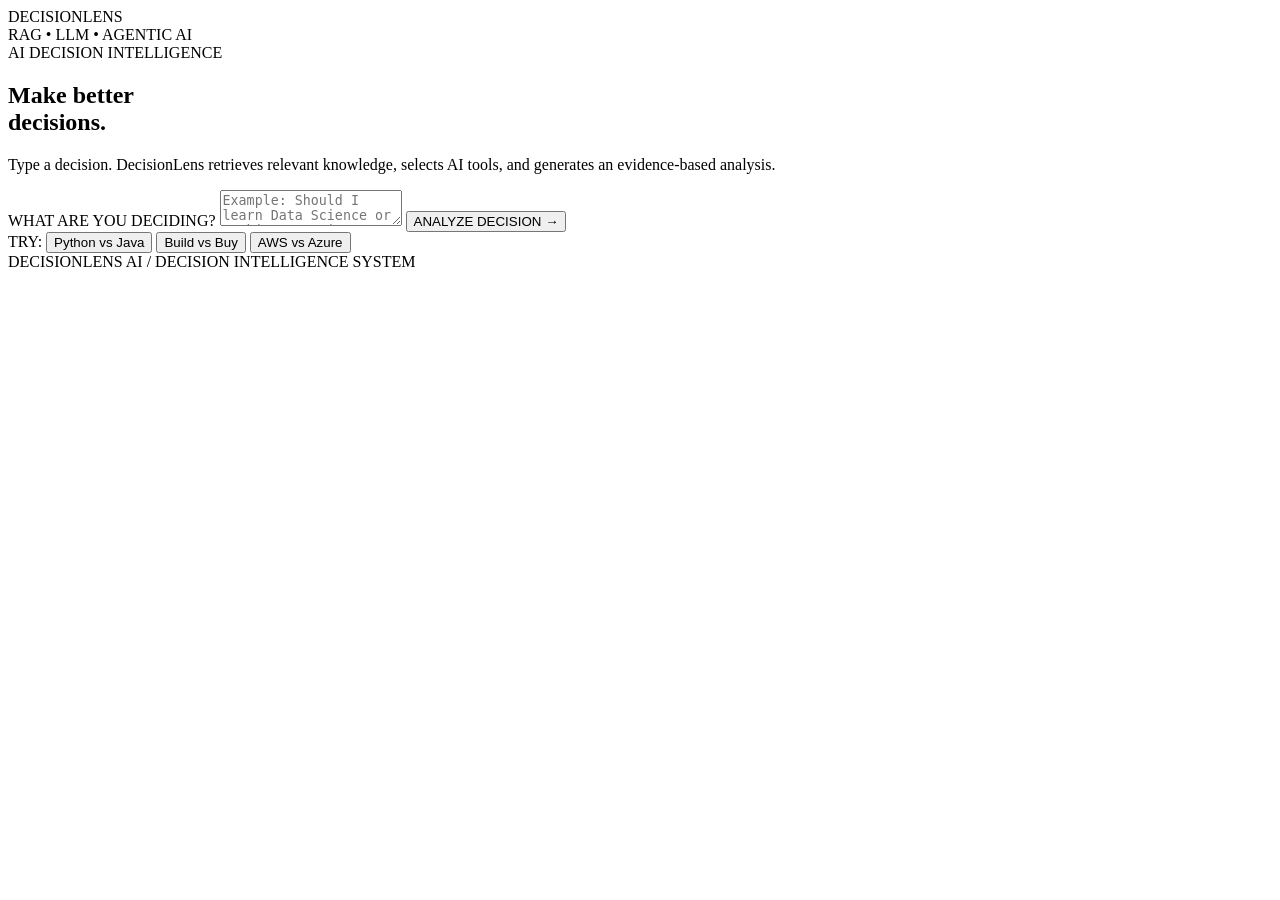
==== frontend/index.html @ b6a7a343 "Rename index.html to frontend/index.html" ====
<!DOCTYPE html>
<html lang="en">

<head>

<meta charset="UTF-8">
<meta name="viewport"
content="width=device-width, initial-scale=1.0">

<title>DecisionLens AI</title>

<link rel="stylesheet"
href="style.css">

</head>

<body>

<nav>

<div class="logo">
DECISION<span>LENS</span>
</div>

<div class="nav-label">
RAG • LLM • AGENTIC AI
</div>

</nav>


<main class="hero">

<section class="hero-content">

<div class="eyebrow">
AI DECISION INTELLIGENCE
</div>

<h1>
Make better<br>
<span>decisions.</span>
</h1>

<p class="subtitle">

Type a decision. DecisionLens retrieves
relevant knowledge, selects AI tools,
and generates an evidence-based analysis.

</p>


<div class="input-card">

<label>
WHAT ARE YOU DECIDING?
</label>

<textarea
id="decisionInput"
placeholder="Example: Should I learn Data Science or Machine Learning?"
></textarea>


<button onclick="analyzeDecision()">

ANALYZE DECISION

<span>→</span>

</button>

</div>


<div class="examples">

<span>TRY:</span>

<button onclick="setExample('Should I learn Python or Java?')">
Python vs Java
</button>

<button onclick="setExample('Should a startup build or buy its software?')">
Build vs Buy
</button>

<button onclick="setExample('Should I choose AWS or Azure for my startup?')">
AWS vs Azure
</button>

</div>

</section>

</main>


<footer>
DECISIONLENS AI / DECISION INTELLIGENCE SYSTEM
</footer>


<script src="script.js"></script>

</body>

</html>
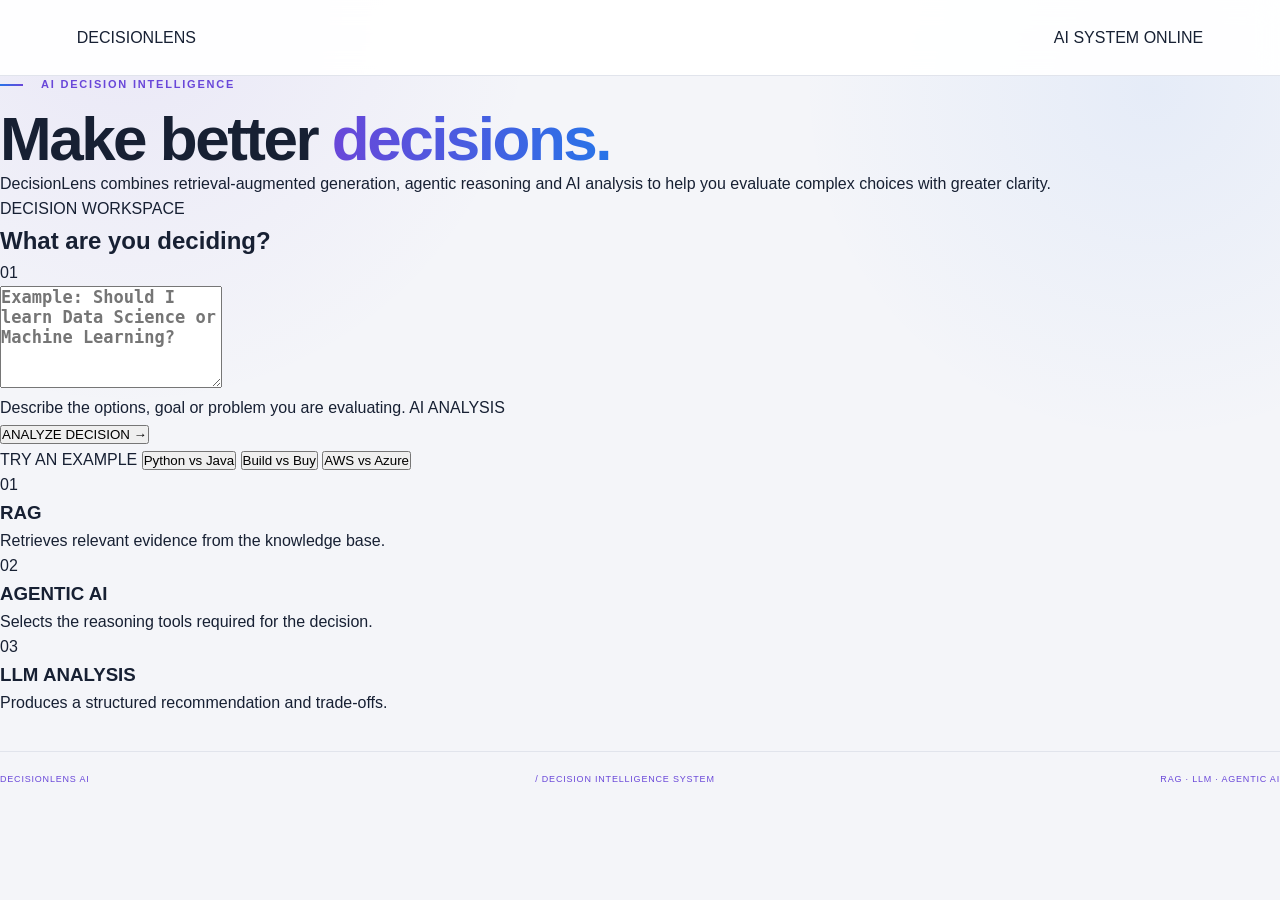
==== commit 33fe711e: "Update index.html" ====
--- a/frontend/index.html
+++ b/frontend/index.html
@@ -2,108 +2,276 @@
 <html lang="en">
 
 <head>
-
-<meta charset="UTF-8">
-<meta name="viewport"
-content="width=device-width, initial-scale=1.0">
-
-<title>DecisionLens AI</title>
-
-<link rel="stylesheet"
-href="style.css">
-
+    <meta charset="UTF-8">
+    <meta name="viewport" content="width=device-width, initial-scale=1.0">
+
+    <title>DecisionLens AI | Decision Intelligence</title>
+
+    <link rel="stylesheet" href="style.css">
 </head>
 
 <body>
 
-<nav>
-
-<div class="logo">
-DECISION<span>LENS</span>
-</div>
-
-<div class="nav-label">
-RAG • LLM • AGENTIC AI
-</div>
+<!-- =========================================================
+     NAVBAR
+========================================================= -->
+
+<nav class="navbar">
+
+    <div class="brand">
+        <span class="brand-dark">DECISION</span><span class="brand-purple">LENS</span>
+    </div>
+
+    <div class="nav-status">
+        <span class="status-dot"></span>
+        AI SYSTEM ONLINE
+    </div>
 
 </nav>
 
 
+<!-- =========================================================
+     HERO
+========================================================= -->
+
 <main class="hero">
 
-<section class="hero-content">
-
-<div class="eyebrow">
-AI DECISION INTELLIGENCE
-</div>
-
-<h1>
-Make better<br>
-<span>decisions.</span>
-</h1>
-
-<p class="subtitle">
-
-Type a decision. DecisionLens retrieves
-relevant knowledge, selects AI tools,
-and generates an evidence-based analysis.
-
-</p>
-
-
-<div class="input-card">
-
-<label>
-WHAT ARE YOU DECIDING?
-</label>
-
-<textarea
-id="decisionInput"
-placeholder="Example: Should I learn Data Science or Machine Learning?"
-></textarea>
-
-
-<button onclick="analyzeDecision()">
-
-ANALYZE DECISION
-
-<span>→</span>
-
-</button>
-
-</div>
-
-
-<div class="examples">
-
-<span>TRY:</span>
-
-<button onclick="setExample('Should I learn Python or Java?')">
-Python vs Java
-</button>
-
-<button onclick="setExample('Should a startup build or buy its software?')">
-Build vs Buy
-</button>
-
-<button onclick="setExample('Should I choose AWS or Azure for my startup?')">
-AWS vs Azure
-</button>
-
-</div>
-
-</section>
+    <div class="hero-content">
+
+        <div class="eyebrow">
+            <span class="eyebrow-line"></span>
+            AI DECISION INTELLIGENCE
+        </div>
+
+        <h1>
+            Make better
+            <span>decisions.</span>
+        </h1>
+
+        <p class="hero-description">
+            DecisionLens combines retrieval-augmented generation,
+            agentic reasoning and AI analysis to help you evaluate
+            complex choices with greater clarity.
+        </p>
+
+
+        <!-- =====================================================
+             DECISION CARD
+        ====================================================== -->
+
+        <section class="decision-card">
+
+            <div class="card-top">
+
+                <div>
+                    <div class="card-label">
+                        DECISION WORKSPACE
+                    </div>
+
+                    <h2>
+                        What are you deciding?
+                    </h2>
+                </div>
+
+                <div class="card-index">
+                    01
+                </div>
+
+            </div>
+
+
+            <div class="input-wrapper">
+
+                <textarea
+                    id="query"
+                    placeholder="Example: Should I learn Data Science or Machine Learning?"
+                    rows="5"></textarea>
+
+                <div class="input-footer">
+
+                    <span>
+                        Describe the options, goal or problem you are evaluating.
+                    </span>
+
+                    <span class="char-count">
+                        AI ANALYSIS
+                    </span>
+
+                </div>
+
+            </div>
+
+
+            <button
+                id="analyzeBtn"
+                class="analyze-btn"
+                onclick="analyzeDecision()">
+
+                <span>ANALYZE DECISION</span>
+
+                <span class="arrow">→</span>
+
+            </button>
+
+
+            <!-- QUICK EXAMPLES -->
+
+            <div class="examples">
+
+                <span class="examples-label">
+                    TRY AN EXAMPLE
+                </span>
+
+                <button onclick="setQuery('Python vs Java')">
+                    Python vs Java
+                </button>
+
+                <button onclick="setQuery('Build vs Buy')">
+                    Build vs Buy
+                </button>
+
+                <button onclick="setQuery('AWS vs Azure')">
+                    AWS vs Azure
+                </button>
+
+            </div>
+
+        </section>
+
+
+        <!-- =====================================================
+             SYSTEM CAPABILITIES
+        ====================================================== -->
+
+        <section class="capabilities">
+
+            <div class="capability">
+
+                <div class="cap-number">
+                    01
+                </div>
+
+                <div>
+                    <h3>RAG</h3>
+                    <p>
+                        Retrieves relevant evidence from the knowledge base.
+                    </p>
+                </div>
+
+            </div>
+
+
+            <div class="capability">
+
+                <div class="cap-number purple">
+                    02
+                </div>
+
+                <div>
+                    <h3>AGENTIC AI</h3>
+                    <p>
+                        Selects the reasoning tools required for the decision.
+                    </p>
+                </div>
+
+            </div>
+
+
+            <div class="capability">
+
+                <div class="cap-number blue">
+                    03
+                </div>
+
+                <div>
+                    <h3>LLM ANALYSIS</h3>
+                    <p>
+                        Produces a structured recommendation and trade-offs.
+                    </p>
+                </div>
+
+            </div>
+
+        </section>
+
+    </div>
 
 </main>
 
 
+<!-- =========================================================
+     FOOTER
+========================================================= -->
+
 <footer>
-DECISIONLENS AI / DECISION INTELLIGENCE SYSTEM
+
+    <span>
+        DECISIONLENS AI
+    </span>
+
+    <span>
+        / DECISION INTELLIGENCE SYSTEM
+    </span>
+
+    <span class="footer-right">
+        RAG · LLM · AGENTIC AI
+    </span>
+
 </footer>
 
 
 <script src="script.js"></script>
 
+<script>
+
+/* =========================================================
+   QUICK EXAMPLES
+========================================================= */
+
+function setQuery(text) {
+
+    const input = document.getElementById("query");
+
+    if (input) {
+
+        input.value = text;
+        input.focus();
+
+    }
+
+}
+
+
+/* =========================================================
+   ANALYZE
+========================================================= */
+
+function analyzeDecision() {
+
+    const input = document.getElementById("query");
+    const button = document.getElementById("analyzeBtn");
+
+    if (!input || !input.value.trim()) {
+
+        input.focus();
+
+        return;
+
+    }
+
+    button.classList.add("loading");
+
+    button.querySelector("span:first-child").textContent =
+        "ANALYZING...";
+
+    /*
+       If your existing script.js already contains
+       analyzeDecision(), it will handle the API request.
+    */
+
+}
+
+</script>
+
 </body>
-
 </html>
--- a/frontend/style.css
+++ b/frontend/style.css
@@ -0,0 +1,947 @@
+/* ============================================================
+   DECISIONLENS AI
+   PURPLE / BLUE / RED / GREY INTERFACE
+============================================================ */
+
+* {
+    margin: 0;
+    padding: 0;
+    box-sizing: border-box;
+}
+
+:root {
+    --bg: #f4f5f9;
+    --surface: #ffffff;
+    --surface-2: #f8f9fc;
+
+    --text: #172033;
+    --muted: #70788a;
+
+    --purple: #6947d9;
+    --purple-dark: #4d2fb5;
+
+    --blue: #2774e8;
+    --red: #e54861;
+
+    --border: #e1e4ec;
+
+    --shadow: 0 10px 35px rgba(35, 42, 65, 0.08);
+}
+
+
+/* ============================================================
+   BODY
+============================================================ */
+
+body {
+    min-height: 100vh;
+
+    font-family:
+        Inter,
+        -apple-system,
+        BlinkMacSystemFont,
+        "Segoe UI",
+        sans-serif;
+
+    background:
+        radial-gradient(
+            circle at 10% 0%,
+            rgba(105, 71, 217, 0.08),
+            transparent 28%
+        ),
+        radial-gradient(
+            circle at 90% 10%,
+            rgba(39, 116, 232, 0.07),
+            transparent 25%
+        ),
+        var(--bg);
+
+    color: var(--text);
+
+    line-height: 1.6;
+}
+
+
+/* ============================================================
+   NAVIGATION
+============================================================ */
+
+nav {
+    height: 76px;
+
+    display: flex;
+    align-items: center;
+    justify-content: space-between;
+
+    padding: 0 6%;
+
+    background: rgba(255,255,255,0.94);
+
+    border-bottom: 1px solid var(--border);
+
+    position: sticky;
+    top: 0;
+
+    z-index: 100;
+
+    backdrop-filter: blur(14px);
+}
+
+.logo {
+    font-size: 23px;
+    font-weight: 900;
+    letter-spacing: -1px;
+    color: #172033;
+}
+
+.logo span {
+    color: var(--purple);
+}
+
+.logo small {
+    margin-left: 7px;
+
+    font-size: 10px;
+    font-weight: 800;
+
+    color: white;
+
+    background: linear-gradient(
+        135deg,
+        var(--purple),
+        var(--blue)
+    );
+
+    padding: 3px 7px;
+
+    border-radius: 5px;
+
+    vertical-align: middle;
+}
+
+.nav-center {
+    color: var(--muted);
+    font-size: 12px;
+    font-weight: 700;
+    letter-spacing: 1px;
+}
+
+.nav-status {
+    display: flex;
+    align-items: center;
+    gap: 8px;
+}
+
+.live-dot {
+    width: 8px;
+    height: 8px;
+
+    background: #31c48d;
+
+    border-radius: 50%;
+
+    box-shadow: 0 0 0 5px rgba(49,196,141,.12);
+}
+
+.back {
+    text-decoration: none;
+
+    color: var(--text);
+
+    font-size: 13px;
+    font-weight: 700;
+
+    padding: 10px 17px;
+
+    border: 1px solid var(--border);
+
+    border-radius: 8px;
+
+    background: white;
+
+    transition: .2s;
+}
+
+.back:hover {
+    color: var(--purple);
+    border-color: var(--purple);
+    transform: translateY(-1px);
+}
+
+
+/* ============================================================
+   MAIN
+============================================================ */
+
+.report {
+    width: min(1280px, 92%);
+
+    margin: 0 auto;
+
+    padding: 55px 0 40px;
+}
+
+
+/* ============================================================
+   HEADER
+============================================================ */
+
+.report-header {
+    margin-bottom: 30px;
+}
+
+.eyebrow {
+    display: flex;
+    align-items: center;
+    gap: 9px;
+
+    color: var(--purple);
+
+    font-size: 11px;
+
+    font-weight: 900;
+
+    letter-spacing: 1.8px;
+
+    margin-bottom: 12px;
+}
+
+.eyebrow::before {
+    content: "";
+
+    width: 23px;
+    height: 2px;
+
+    background: linear-gradient(
+        90deg,
+        var(--blue),
+        var(--purple)
+    );
+}
+
+.eyebrow span {
+    color: #aab0bd;
+}
+
+.title-row {
+    display: flex;
+    justify-content: space-between;
+    align-items: flex-start;
+
+    gap: 30px;
+}
+
+h1 {
+    font-size: clamp(38px, 5vw, 62px);
+
+    line-height: 1.05;
+
+    letter-spacing: -2.5px;
+
+    color: #172033;
+}
+
+h1 span {
+    background: linear-gradient(
+        90deg,
+        var(--purple),
+        var(--blue)
+    );
+
+    -webkit-background-clip: text;
+    -webkit-text-fill-color: transparent;
+}
+
+.subtitle {
+    margin-top: 15px;
+
+    max-width: 680px;
+
+    color: var(--muted);
+
+    font-size: 15px;
+}
+
+
+/* ============================================================
+   REPORT BADGE
+============================================================ */
+
+.report-badge {
+    min-width: 220px;
+
+    display: flex;
+    align-items: center;
+    gap: 12px;
+
+    background: white;
+
+    border: 1px solid var(--border);
+
+    border-radius: 12px;
+
+    padding: 14px 17px;
+
+    box-shadow: var(--shadow);
+}
+
+.badge-icon {
+    width: 40px;
+    height: 40px;
+
+    display: grid;
+    place-items: center;
+
+    color: white;
+
+    background: linear-gradient(
+        135deg,
+        var(--purple),
+        var(--blue)
+    );
+
+    border-radius: 10px;
+
+    font-size: 20px;
+}
+
+.report-badge strong {
+    display: block;
+
+    font-size: 11px;
+
+    letter-spacing: .7px;
+}
+
+.report-badge span {
+    display: block;
+
+    margin-top: 2px;
+
+    font-size: 9px;
+
+    color: var(--muted);
+
+    letter-spacing: 1px;
+}
+
+
+/* ============================================================
+   QUERY
+============================================================ */
+
+.query-box {
+    margin-top: 28px;
+
+    background: white;
+
+    border: 1px solid var(--border);
+
+    border-left: 4px solid var(--purple);
+
+    border-radius: 10px;
+
+    padding: 19px 22px;
+
+    box-shadow: var(--shadow);
+}
+
+.query-label {
+    font-size: 10px;
+
+    font-weight: 900;
+
+    letter-spacing: 1.5px;
+
+    color: var(--muted);
+
+    margin-bottom: 6px;
+}
+
+#query {
+    font-size: 17px;
+
+    font-weight: 700;
+
+    color: #20283a;
+}
+
+
+/* ============================================================
+   METRICS
+============================================================ */
+
+.metrics {
+    display: grid;
+
+    grid-template-columns:
+        repeat(4, 1fr);
+
+    gap: 15px;
+
+    margin-bottom: 18px;
+}
+
+.metric-card {
+    background: white;
+
+    border: 1px solid var(--border);
+
+    border-radius: 11px;
+
+    padding: 17px;
+
+    display: flex;
+
+    align-items: center;
+
+    gap: 13px;
+
+    box-shadow: 0 6px 20px rgba(30,40,70,.04);
+}
+
+.metric-icon {
+    width: 38px;
+    height: 38px;
+
+    display: grid;
+    place-items: center;
+
+    border-radius: 9px;
+
+    font-weight: 900;
+}
+
+.metric-icon.purple {
+    color: var(--purple);
+    background: rgba(105,71,217,.1);
+}
+
+.metric-icon.blue {
+    color: var(--blue);
+    background: rgba(39,116,232,.1);
+}
+
+.metric-icon.red {
+    color: var(--red);
+    background: rgba(229,72,97,.1);
+}
+
+.metric-icon.grey {
+    color: #687083;
+    background: #eef0f4;
+}
+
+.metric-label {
+    display: block;
+
+    color: var(--muted);
+
+    font-size: 9px;
+
+    font-weight: 800;
+
+    letter-spacing: 1px;
+}
+
+.metric-card strong {
+    display: block;
+
+    margin-top: 1px;
+
+    font-size: 14px;
+}
+
+
+/* ============================================================
+   DASHBOARD GRID
+============================================================ */
+
+.dashboard-grid {
+    display: grid;
+
+    grid-template-columns:
+        1.45fr
+        .85fr;
+
+    gap: 18px;
+}
+
+
+/* ============================================================
+   PANELS
+============================================================ */
+
+.panel {
+    background: rgba(255,255,255,.96);
+
+    border: 1px solid var(--border);
+
+    border-radius: 13px;
+
+    padding: 23px;
+
+    box-shadow: var(--shadow);
+
+    min-width: 0;
+}
+
+.wide {
+    grid-column: 1 / -1;
+}
+
+.panel-top {
+    display: flex;
+
+    align-items: center;
+
+    justify-content: space-between;
+
+    gap: 10px;
+
+    margin-bottom: 18px;
+}
+
+.panel-label {
+    font-size: 10px;
+
+    font-weight: 900;
+
+    letter-spacing: 1.5px;
+
+    color: #687083;
+}
+
+
+/* ============================================================
+   RECOMMENDATION
+============================================================ */
+
+.recommendation {
+    border-top: 4px solid var(--purple);
+}
+
+.confidence-pill,
+.analysis-tag,
+.evidence-tag,
+.trace-status,
+.system-live {
+    font-size: 9px;
+
+    font-weight: 900;
+
+    letter-spacing: .8px;
+
+    padding: 5px 8px;
+
+    border-radius: 5px;
+}
+
+.confidence-pill {
+    color: var(--purple);
+
+    background: rgba(105,71,217,.1);
+}
+
+.recommendation-content {
+    display: flex;
+
+    gap: 17px;
+
+    align-items: flex-start;
+}
+
+.recommendation-mark {
+    flex: 0 0 42px;
+
+    width: 42px;
+    height: 42px;
+
+    display: grid;
+    place-items: center;
+
+    border-radius: 50%;
+
+    color: white;
+
+    background: linear-gradient(
+        135deg,
+        var(--purple),
+        var(--blue)
+    );
+
+    font-size: 19px;
+
+    font-weight: 900;
+}
+
+#recommendation {
+    font-size: 17px;
+
+    font-weight: 700;
+
+    line-height: 1.55;
+
+    color: #222b3e;
+}
+
+.recommendation-footer {
+    display: flex;
+
+    justify-content: space-between;
+
+    margin-top: 24px;
+
+    padding-top: 13px;
+
+    border-top: 1px solid var(--border);
+
+    color: var(--muted);
+
+    font-size: 10px;
+}
+
+
+/* ============================================================
+   AGENT TRACE
+============================================================ */
+
+.agent-panel {
+    border-top: 4px solid var(--blue);
+}
+
+.trace-status {
+    color: #1c9c72;
+    background: rgba(49,196,141,.1);
+}
+
+.tools {
+    display: flex;
+
+    flex-direction: column;
+
+    gap: 9px;
+}
+
+.tool-item {
+    padding: 10px 12px;
+
+    background: var(--surface-2);
+
+    border: 1px solid var(--border);
+
+    border-radius: 7px;
+
+    font-size: 12px;
+
+    font-weight: 700;
+}
+
+.tool-item::before {
+    content: "✓";
+
+    color: var(--blue);
+
+    margin-right: 8px;
+}
+
+.trace-line {
+    height: 1px;
+
+    background: var(--border);
+
+    margin: 18px 0 10px;
+}
+
+.trace-info {
+    display: flex;
+
+    justify-content: space-between;
+
+    color: var(--muted);
+
+    font-size: 10px;
+}
+
+
+/* ============================================================
+   AI ANALYSIS
+============================================================ */
+
+.analysis-panel {
+    border-top: 4px solid var(--blue);
+}
+
+.analysis-tag {
+    color: var(--blue);
+    background: rgba(39,116,232,.1);
+}
+
+.analysis {
+    color: #384154;
+
+    font-size: 14px;
+
+    line-height: 1.8;
+
+    white-space: pre-wrap;
+}
+
+.analysis strong {
+    color: var(--purple);
+}
+
+
+/* ============================================================
+   EVIDENCE
+============================================================ */
+
+.evidence-panel {
+    border-top: 4px solid var(--red);
+}
+
+.evidence-tag {
+    color: var(--red);
+    background: rgba(229,72,97,.1);
+}
+
+#evidence {
+    display: flex;
+
+    flex-direction: column;
+
+    gap: 11px;
+}
+
+.evidence-card {
+    background: var(--surface-2);
+
+    border: 1px solid var(--border);
+
+    border-radius: 8px;
+
+    padding: 13px;
+}
+
+.evidence-card strong {
+    display: block;
+
+    font-size: 13px;
+
+    color: #273046;
+}
+
+.evidence-card span {
+    display: block;
+
+    margin-top: 3px;
+
+    color: var(--muted);
+
+    font-size: 10px;
+}
+
+
+/* ============================================================
+   SYSTEM
+============================================================ */
+
+.system-panel {
+    border-top: 4px solid #687083;
+}
+
+.system-live {
+    color: #1c9c72;
+    background: rgba(49,196,141,.1);
+}
+
+.system-status {
+    display: flex;
+
+    flex-direction: column;
+
+    gap: 11px;
+}
+
+.system-item {
+    display: grid;
+
+    grid-template-columns:
+        35px
+        1fr
+        auto;
+
+    align-items: center;
+
+    gap: 10px;
+
+    padding: 10px;
+
+    background: var(--surface-2);
+
+    border: 1px solid var(--border);
+
+    border-radius: 8px;
+}
+
+.status-icon {
+    width: 32px;
+    height: 32px;
+
+    display: grid;
+    place-items: center;
+
+    border-radius: 7px;
+
+    font-size: 11px;
+
+    font-weight: 900;
+}
+
+.purple-icon {
+    color: var(--purple);
+    background: rgba(105,71,217,.1);
+}
+
+.blue-icon {
+    color: var(--blue);
+    background: rgba(39,116,232,.1);
+}
+
+.red-icon {
+    color: var(--red);
+    background: rgba(229,72,97,.1);
+}
+
+.system-item strong {
+    display: block;
+
+    font-size: 10px;
+
+    letter-spacing: .4px;
+}
+
+.system-item span {
+    display: block;
+
+    color: var(--muted);
+
+    font-size: 9px;
+}
+
+.system-item b {
+    color: #1c9c72;
+
+    font-size: 8px;
+
+    letter-spacing: .8px;
+}
+
+
+/* ============================================================
+   FOOTER
+============================================================ */
+
+footer {
+    display: flex;
+
+    justify-content: space-between;
+
+    align-items: center;
+
+    margin-top: 35px;
+
+    padding-top: 20px;
+
+    border-top: 1px solid var(--border);
+
+    color: #8a91a1;
+
+    font-size: 9px;
+
+    letter-spacing: .8px;
+}
+
+footer div:first-child {
+    color: #273046;
+
+    font-weight: 900;
+}
+
+footer span {
+    color: var(--purple);
+}
+
+
+/* ============================================================
+   RESPONSIVE
+============================================================ */
+
+@media (max-width: 900px) {
+
+    .nav-center {
+        display: none;
+    }
+
+    .title-row {
+        flex-direction: column;
+    }
+
+    .report-badge {
+        width: 100%;
+    }
+
+    .metrics {
+        grid-template-columns: repeat(2, 1fr);
+    }
+
+    .dashboard-grid {
+        grid-template-columns: 1fr;
+    }
+
+    .wide {
+        grid-column: auto;
+    }
+}
+
+
+@media (max-width: 600px) {
+
+    nav {
+        padding: 0 20px;
+    }
+
+    .logo {
+        font-size: 18px;
+    }
+
+    .back {
+        font-size: 11px;
+    }
+
+    .report {
+        width: 92%;
+
+        padding-top: 35px;
+    }
+
+    h1 {
+        font-size: 42px;
+    }
+
+    .metrics {
+        grid-template-columns: 1fr;
+    }
+
+    .panel {
+        padding: 18px;
+    }
+
+    footer {
+        flex-direction: column;
+
+        align-items: flex-start;
+
+        gap: 7px;
+    }
+}
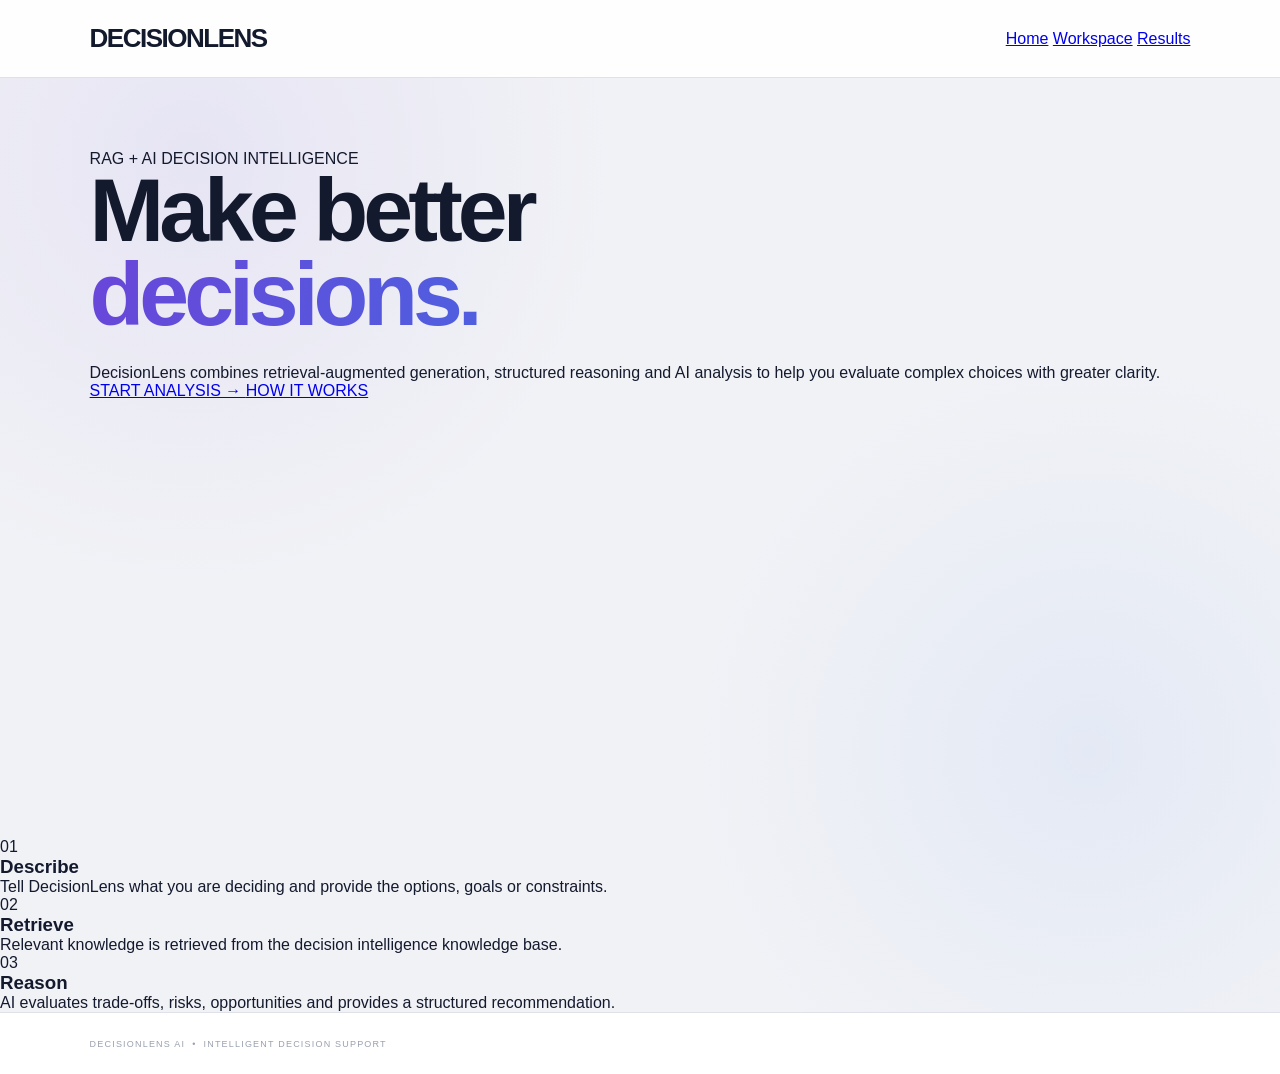
==== commit d2ad08ae: "Update index.html" ====
--- a/frontend/index.html
+++ b/frontend/index.html
@@ -1,277 +1,92 @@
 <!DOCTYPE html>
 <html lang="en">
-
 <head>
     <meta charset="UTF-8">
     <meta name="viewport" content="width=device-width, initial-scale=1.0">
-
-    <title>DecisionLens AI | Decision Intelligence</title>
-
+    <title>DecisionLens AI</title>
     <link rel="stylesheet" href="style.css">
 </head>
 
 <body>
 
-<!-- =========================================================
-     NAVBAR
-========================================================= -->
-
 <nav class="navbar">
-
     <div class="brand">
-        <span class="brand-dark">DECISION</span><span class="brand-purple">LENS</span>
+        DECISION<span>LENS</span>
     </div>
 
-    <div class="nav-status">
-        <span class="status-dot"></span>
-        AI SYSTEM ONLINE
+    <div class="navlinks">
+        <a href="/">Home</a>
+        <a href="dashboard.html">Workspace</a>
+        <a href="result.html">Results</a>
     </div>
-
 </nav>
 
 
-<!-- =========================================================
-     HERO
-========================================================= -->
+<section class="hero">
 
-<main class="hero">
+    <div class="hero-badge">
+        RAG + AI DECISION INTELLIGENCE
+    </div>
 
-    <div class="hero-content">
+    <h1>
+        Make better<br>
+        <span>decisions.</span>
+    </h1>
 
-        <div class="eyebrow">
-            <span class="eyebrow-line"></span>
-            AI DECISION INTELLIGENCE
-        </div>
+    <p>
+        DecisionLens combines retrieval-augmented generation,
+        structured reasoning and AI analysis to help you evaluate
+        complex choices with greater clarity.
+    </p>
 
-        <h1>
-            Make better
-            <span>decisions.</span>
-        </h1>
+    <div class="hero-buttons">
+        <a href="dashboard.html" class="primary-btn">
+            START ANALYSIS →
+        </a>
 
-        <p class="hero-description">
-            DecisionLens combines retrieval-augmented generation,
-            agentic reasoning and AI analysis to help you evaluate
-            complex choices with greater clarity.
-        </p>
+        <a href="#how" class="secondary-btn">
+            HOW IT WORKS
+        </a>
+    </div>
+
+</section>
 
 
-        <!-- =====================================================
-             DECISION CARD
-        ====================================================== -->
+<section class="features" id="how">
 
-        <section class="decision-card">
+    <div class="feature-card">
+        <div class="number">01</div>
+        <h3>Describe</h3>
+        <p>
+            Tell DecisionLens what you are deciding and provide
+            the options, goals or constraints.
+        </p>
+    </div>
 
-            <div class="card-top">
+    <div class="feature-card">
+        <div class="number red">02</div>
+        <h3>Retrieve</h3>
+        <p>
+            Relevant knowledge is retrieved from the decision
+            intelligence knowledge base.
+        </p>
+    </div>
 
-                <div>
-                    <div class="card-label">
-                        DECISION WORKSPACE
-                    </div>
+    <div class="feature-card">
+        <div class="number">03</div>
+        <h3>Reason</h3>
+        <p>
+            AI evaluates trade-offs, risks, opportunities and
+            provides a structured recommendation.
+        </p>
+    </div>
 
-                    <h2>
-                        What are you deciding?
-                    </h2>
-                </div>
-
-                <div class="card-index">
-                    01
-                </div>
-
-            </div>
+</section>
 
 
-            <div class="input-wrapper">
-
-                <textarea
-                    id="query"
-                    placeholder="Example: Should I learn Data Science or Machine Learning?"
-                    rows="5"></textarea>
-
-                <div class="input-footer">
-
-                    <span>
-                        Describe the options, goal or problem you are evaluating.
-                    </span>
-
-                    <span class="char-count">
-                        AI ANALYSIS
-                    </span>
-
-                </div>
-
-            </div>
-
-
-            <button
-                id="analyzeBtn"
-                class="analyze-btn"
-                onclick="analyzeDecision()">
-
-                <span>ANALYZE DECISION</span>
-
-                <span class="arrow">→</span>
-
-            </button>
-
-
-            <!-- QUICK EXAMPLES -->
-
-            <div class="examples">
-
-                <span class="examples-label">
-                    TRY AN EXAMPLE
-                </span>
-
-                <button onclick="setQuery('Python vs Java')">
-                    Python vs Java
-                </button>
-
-                <button onclick="setQuery('Build vs Buy')">
-                    Build vs Buy
-                </button>
-
-                <button onclick="setQuery('AWS vs Azure')">
-                    AWS vs Azure
-                </button>
-
-            </div>
-
-        </section>
-
-
-        <!-- =====================================================
-             SYSTEM CAPABILITIES
-        ====================================================== -->
-
-        <section class="capabilities">
-
-            <div class="capability">
-
-                <div class="cap-number">
-                    01
-                </div>
-
-                <div>
-                    <h3>RAG</h3>
-                    <p>
-                        Retrieves relevant evidence from the knowledge base.
-                    </p>
-                </div>
-
-            </div>
-
-
-            <div class="capability">
-
-                <div class="cap-number purple">
-                    02
-                </div>
-
-                <div>
-                    <h3>AGENTIC AI</h3>
-                    <p>
-                        Selects the reasoning tools required for the decision.
-                    </p>
-                </div>
-
-            </div>
-
-
-            <div class="capability">
-
-                <div class="cap-number blue">
-                    03
-                </div>
-
-                <div>
-                    <h3>LLM ANALYSIS</h3>
-                    <p>
-                        Produces a structured recommendation and trade-offs.
-                    </p>
-                </div>
-
-            </div>
-
-        </section>
-
-    </div>
-
-</main>
-
-
-<!-- =========================================================
-     FOOTER
-========================================================= -->
-
 <footer>
-
-    <span>
-        DECISIONLENS AI
-    </span>
-
-    <span>
-        / DECISION INTELLIGENCE SYSTEM
-    </span>
-
-    <span class="footer-right">
-        RAG · LLM · AGENTIC AI
-    </span>
-
+    DECISIONLENS AI <span>•</span> INTELLIGENT DECISION SUPPORT
 </footer>
-
-
-<script src="script.js"></script>
-
-<script>
-
-/* =========================================================
-   QUICK EXAMPLES
-========================================================= */
-
-function setQuery(text) {
-
-    const input = document.getElementById("query");
-
-    if (input) {
-
-        input.value = text;
-        input.focus();
-
-    }
-
-}
-
-
-/* =========================================================
-   ANALYZE
-========================================================= */
-
-function analyzeDecision() {
-
-    const input = document.getElementById("query");
-    const button = document.getElementById("analyzeBtn");
-
-    if (!input || !input.value.trim()) {
-
-        input.focus();
-
-        return;
-
-    }
-
-    button.classList.add("loading");
-
-    button.querySelector("span:first-child").textContent =
-        "ANALYZING...";
-
-    /*
-       If your existing script.js already contains
-       analyzeDecision(), it will handle the API request.
-    */
-
-}
-
-</script>
 
 </body>
 </html>
--- a/frontend/style.css
+++ b/frontend/style.css
@@ -1,7 +1,7 @@
-/* ============================================================
+/* =========================================================
    DECISIONLENS AI
-   PURPLE / BLUE / RED / GREY INTERFACE
-============================================================ */
+   DECISION INTELLIGENCE INTERFACE
+========================================================= */
 
 * {
     margin: 0;
@@ -10,206 +10,190 @@
 }
 
 :root {
-    --bg: #f4f5f9;
-    --surface: #ffffff;
-    --surface-2: #f8f9fc;
-
-    --text: #172033;
-    --muted: #70788a;
-
-    --purple: #6947d9;
-    --purple-dark: #4d2fb5;
-
-    --blue: #2774e8;
-    --red: #e54861;
-
-    --border: #e1e4ec;
-
-    --shadow: 0 10px 35px rgba(35, 42, 65, 0.08);
-}
-
-
-/* ============================================================
+
+    --ink: #141a2e;
+    --ink-soft: #30384f;
+
+    --purple: #6946d9;
+    --purple-dark: #5130bd;
+
+    --blue: #3478e5;
+    --blue-light: #5d91ec;
+
+    --red: #d84a62;
+
+    --white: #ffffff;
+
+    --bg: #f1f2f6;
+    --bg-soft: #f7f7fa;
+
+    --border: #dfe1e8;
+    --muted: #7c8499;
+
+}
+
+
+/* =========================================================
    BODY
-============================================================ */
+========================================================= */
 
 body {
+
     min-height: 100vh;
+
+    background:
+        radial-gradient(
+            circle at 15% 15%,
+            rgba(105, 70, 217, 0.08),
+            transparent 30%
+        ),
+        radial-gradient(
+            circle at 85% 70%,
+            rgba(52, 120, 229, 0.07),
+            transparent 30%
+        ),
+        var(--bg);
+
+    color: var(--ink);
 
     font-family:
         Inter,
         -apple-system,
         BlinkMacSystemFont,
         "Segoe UI",
+        Arial,
         sans-serif;
 
-    background:
-        radial-gradient(
-            circle at 10% 0%,
-            rgba(105, 71, 217, 0.08),
-            transparent 28%
-        ),
-        radial-gradient(
-            circle at 90% 10%,
-            rgba(39, 116, 232, 0.07),
-            transparent 25%
-        ),
-        var(--bg);
-
-    color: var(--text);
-
-    line-height: 1.6;
-}
-
-
-/* ============================================================
-   NAVIGATION
-============================================================ */
-
-nav {
-    height: 76px;
+}
+
+
+/* =========================================================
+   NAVBAR
+========================================================= */
+
+.navbar {
+
+    height: 78px;
 
     display: flex;
+
     align-items: center;
+
     justify-content: space-between;
 
-    padding: 0 6%;
-
-    background: rgba(255,255,255,0.94);
+    padding: 0 7%;
+
+    background: rgba(255,255,255,0.96);
 
     border-bottom: 1px solid var(--border);
 
-    position: sticky;
-    top: 0;
-
-    z-index: 100;
-
-    backdrop-filter: blur(14px);
-}
-
-.logo {
-    font-size: 23px;
+}
+
+
+.brand {
+
+    font-size: 26px;
+
     font-weight: 900;
-    letter-spacing: -1px;
-    color: #172033;
-}
-
-.logo span {
+
+    letter-spacing: -1.5px;
+
+}
+
+
+.brand-dark {
+    color: var(--ink);
+}
+
+.brand-purple {
     color: var(--purple);
 }
 
-.logo small {
-    margin-left: 7px;
-
-    font-size: 10px;
-    font-weight: 800;
-
-    color: white;
-
-    background: linear-gradient(
-        135deg,
-        var(--purple),
-        var(--blue)
-    );
-
-    padding: 3px 7px;
-
-    border-radius: 5px;
-
-    vertical-align: middle;
-}
-
-.nav-center {
+
+.nav-status {
+
+    display: flex;
+
+    align-items: center;
+
+    gap: 9px;
+
+    font-size: 11px;
+
+    font-weight: 700;
+
+    letter-spacing: 1.5px;
+
     color: var(--muted);
-    font-size: 12px;
-    font-weight: 700;
-    letter-spacing: 1px;
-}
-
-.nav-status {
-    display: flex;
-    align-items: center;
-    gap: 8px;
-}
-
-.live-dot {
+
+}
+
+
+.status-dot {
+
     width: 8px;
     height: 8px;
 
-    background: #31c48d;
-
     border-radius: 50%;
 
-    box-shadow: 0 0 0 5px rgba(49,196,141,.12);
-}
-
-.back {
-    text-decoration: none;
-
-    color: var(--text);
-
-    font-size: 13px;
-    font-weight: 700;
-
-    padding: 10px 17px;
-
-    border: 1px solid var(--border);
-
-    border-radius: 8px;
-
-    background: white;
-
-    transition: .2s;
-}
-
-.back:hover {
+    background: #4db87a;
+
+    box-shadow:
+        0 0 0 4px rgba(77,184,122,0.12);
+
+}
+
+
+/* =========================================================
+   HERO
+========================================================= */
+
+.hero {
+
+    min-height: calc(100vh - 140px);
+
+    padding: 72px 7% 80px;
+
+}
+
+
+.hero-content {
+
+    max-width: 1120px;
+
+    margin: auto;
+
+}
+
+
+/* =========================================================
+   EYEBROW
+========================================================= */
+
+.eyebrow {
+
+    display: flex;
+
+    align-items: center;
+
+    gap: 12px;
+
     color: var(--purple);
-    border-color: var(--purple);
-    transform: translateY(-1px);
-}
-
-
-/* ============================================================
-   MAIN
-============================================================ */
-
-.report {
-    width: min(1280px, 92%);
-
-    margin: 0 auto;
-
-    padding: 55px 0 40px;
-}
-
-
-/* ============================================================
-   HEADER
-============================================================ */
-
-.report-header {
-    margin-bottom: 30px;
-}
-
-.eyebrow {
-    display: flex;
-    align-items: center;
-    gap: 9px;
-
-    color: var(--purple);
-
-    font-size: 11px;
-
-    font-weight: 900;
-
-    letter-spacing: 1.8px;
-
-    margin-bottom: 12px;
-}
-
-.eyebrow::before {
-    content: "";
-
-    width: 23px;
+
+    font-size: 12px;
+
+    font-weight: 800;
+
+    letter-spacing: 2px;
+
+    margin-bottom: 26px;
+
+}
+
+
+.eyebrow-line {
+
+    width: 24px;
     height: 2px;
 
     background: linear-gradient(
@@ -217,731 +201,654 @@
         var(--blue),
         var(--purple)
     );
-}
-
-.eyebrow span {
-    color: #aab0bd;
-}
-
-.title-row {
+
+}
+
+
+/* =========================================================
+   HERO TITLE
+========================================================= */
+
+h1 {
+
+    font-size: clamp(58px, 7vw, 92px);
+
+    line-height: 0.94;
+
+    letter-spacing: -5px;
+
+    font-weight: 900;
+
+    max-width: 800px;
+
+    margin-bottom: 28px;
+
+}
+
+
+h1 span {
+
+    display: block;
+
+    background:
+        linear-gradient(
+            100deg,
+            var(--purple),
+            var(--blue)
+        );
+
+    -webkit-background-clip: text;
+    background-clip: text;
+
+    color: transparent;
+
+}
+
+
+/* =========================================================
+   DESCRIPTION
+========================================================= */
+
+.hero-description {
+
+    max-width: 720px;
+
+    font-size: 17px;
+
+    line-height: 1.7;
+
+    color: #697289;
+
+    margin-bottom: 42px;
+
+}
+
+
+/* =========================================================
+   DECISION CARD
+========================================================= */
+
+.decision-card {
+
+    background: rgba(255,255,255,0.96);
+
+    border: 1px solid var(--border);
+
+    border-radius: 18px;
+
+    padding: 30px;
+
+    box-shadow:
+        0 20px 55px rgba(24, 29, 48, 0.08);
+
+    position: relative;
+
+    overflow: hidden;
+
+}
+
+
+.decision-card::before {
+
+    content: "";
+
+    position: absolute;
+
+    left: 0;
+    top: 0;
+
+    width: 100%;
+    height: 3px;
+
+    background:
+        linear-gradient(
+            90deg,
+            var(--purple),
+            var(--blue),
+            var(--red)
+        );
+
+}
+
+
+/* =========================================================
+   CARD TOP
+========================================================= */
+
+.card-top {
+
     display: flex;
+
     justify-content: space-between;
+
     align-items: flex-start;
 
-    gap: 30px;
-}
-
-h1 {
-    font-size: clamp(38px, 5vw, 62px);
-
-    line-height: 1.05;
-
-    letter-spacing: -2.5px;
-
-    color: #172033;
-}
-
-h1 span {
-    background: linear-gradient(
-        90deg,
-        var(--purple),
-        var(--blue)
-    );
-
-    -webkit-background-clip: text;
-    -webkit-text-fill-color: transparent;
-}
-
-.subtitle {
-    margin-top: 15px;
-
-    max-width: 680px;
-
-    color: var(--muted);
-
-    font-size: 15px;
-}
-
-
-/* ============================================================
-   REPORT BADGE
-============================================================ */
-
-.report-badge {
-    min-width: 220px;
+    margin-bottom: 24px;
+
+}
+
+
+.card-label {
+
+    color: var(--purple);
+
+    font-size: 10px;
+
+    font-weight: 800;
+
+    letter-spacing: 1.8px;
+
+    margin-bottom: 7px;
+
+}
+
+
+.card-top h2 {
+
+    font-size: 24px;
+
+    letter-spacing: -0.6px;
+
+}
+
+
+.card-index {
+
+    font-family: monospace;
+
+    font-size: 13px;
+
+    font-weight: 700;
+
+    color: var(--blue);
+
+    background: #eef3ff;
+
+    padding: 8px 11px;
+
+    border-radius: 7px;
+
+}
+
+
+/* =========================================================
+   INPUT
+========================================================= */
+
+.input-wrapper {
+
+    border: 1px solid #d8dbe5;
+
+    border-radius: 12px;
+
+    background: #fafafd;
+
+    transition: 0.25s ease;
+
+}
+
+
+.input-wrapper:focus-within {
+
+    border-color: var(--purple);
+
+    box-shadow:
+        0 0 0 4px rgba(105,70,217,0.09);
+
+}
+
+
+textarea {
+
+    display: block;
+
+    width: 100%;
+
+    min-height: 145px;
+
+    resize: vertical;
+
+    border: none;
+
+    outline: none;
+
+    background: transparent;
+
+    padding: 19px;
+
+    color: var(--ink);
+
+    font-family: inherit;
+
+    font-size: 16px;
+
+    line-height: 1.6;
+
+}
+
+
+textarea::placeholder {
+
+    color: #9aa1b3;
+
+}
+
+
+.input-footer {
 
     display: flex;
+
+    justify-content: space-between;
+
     align-items: center;
-    gap: 12px;
-
-    background: white;
+
+    padding: 11px 15px;
+
+    border-top: 1px solid #e5e6ec;
+
+    color: #9198aa;
+
+    font-size: 11px;
+
+}
+
+
+.char-count {
+
+    color: var(--purple);
+
+    font-weight: 800;
+
+    letter-spacing: 1px;
+
+}
+
+
+/* =========================================================
+   ANALYZE BUTTON
+========================================================= */
+
+.analyze-btn {
+
+    margin-top: 18px;
+
+    border: none;
+
+    border-radius: 9px;
+
+    padding: 15px 22px;
+
+    min-width: 190px;
+
+    display: inline-flex;
+
+    align-items: center;
+
+    justify-content: space-between;
+
+    gap: 25px;
+
+    cursor: pointer;
+
+    color: white;
+
+    background:
+        linear-gradient(
+            100deg,
+            var(--purple-dark),
+            var(--blue)
+        );
+
+    font-size: 12px;
+
+    font-weight: 800;
+
+    letter-spacing: 1px;
+
+    box-shadow:
+        0 9px 22px rgba(81,48,189,0.22);
+
+    transition:
+        transform 0.2s ease,
+        box-shadow 0.2s ease;
+
+}
+
+
+.analyze-btn:hover {
+
+    transform: translateY(-2px);
+
+    box-shadow:
+        0 14px 30px rgba(81,48,189,0.3);
+
+}
+
+
+.analyze-btn .arrow {
+
+    font-size: 19px;
+
+    transition: transform 0.2s ease;
+
+}
+
+
+.analyze-btn:hover .arrow {
+
+    transform: translateX(4px);
+
+}
+
+
+.analyze-btn.loading {
+
+    opacity: 0.75;
+
+    pointer-events: none;
+
+}
+
+
+/* =========================================================
+   QUICK EXAMPLES
+========================================================= */
+
+.examples {
+
+    display: flex;
+
+    align-items: center;
+
+    flex-wrap: wrap;
+
+    gap: 8px;
+
+    margin-top: 21px;
+
+}
+
+
+.examples-label {
+
+    color: #8a91a2;
+
+    font-size: 10px;
+
+    font-weight: 800;
+
+    letter-spacing: 1.2px;
+
+    margin-right: 5px;
+
+}
+
+
+.examples button {
+
+    border: 1px solid #dadce5;
+
+    background: #f8f8fb;
+
+    color: #4f566b;
+
+    padding: 8px 12px;
+
+    border-radius: 7px;
+
+    cursor: pointer;
+
+    font-family: inherit;
+
+    font-size: 11px;
+
+    font-weight: 600;
+
+    transition: 0.2s ease;
+
+}
+
+
+.examples button:hover {
+
+    border-color: var(--purple);
+
+    color: var(--purple);
+
+    background: #f4f0ff;
+
+}
+
+
+/* =========================================================
+   CAPABILITIES
+========================================================= */
+
+.capabilities {
+
+    display: grid;
+
+    grid-template-columns:
+        repeat(3, 1fr);
+
+    gap: 15px;
+
+    margin-top: 18px;
+
+}
+
+
+.capability {
+
+    background: rgba(255,255,255,0.75);
 
     border: 1px solid var(--border);
 
     border-radius: 12px;
 
-    padding: 14px 17px;
-
-    box-shadow: var(--shadow);
-}
-
-.badge-icon {
-    width: 40px;
-    height: 40px;
-
-    display: grid;
-    place-items: center;
-
-    color: white;
-
-    background: linear-gradient(
-        135deg,
-        var(--purple),
-        var(--blue)
-    );
-
-    border-radius: 10px;
-
-    font-size: 20px;
-}
-
-.report-badge strong {
-    display: block;
+    padding: 19px;
+
+    display: flex;
+
+    gap: 15px;
+
+    align-items: flex-start;
+
+}
+
+
+.cap-number {
+
+    min-width: 34px;
+
+    height: 34px;
+
+    display: flex;
+
+    align-items: center;
+
+    justify-content: center;
+
+    border-radius: 8px;
+
+    background: #fff0f3;
+
+    color: var(--red);
+
+    font-size: 10px;
+
+    font-weight: 800;
+
+}
+
+
+.cap-number.purple {
+
+    background: #f0ebff;
+
+    color: var(--purple);
+
+}
+
+
+.cap-number.blue {
+
+    background: #eaf1ff;
+
+    color: var(--blue);
+
+}
+
+
+.capability h3 {
 
     font-size: 11px;
 
-    letter-spacing: .7px;
-}
-
-.report-badge span {
-    display: block;
-
-    margin-top: 2px;
+    letter-spacing: 1px;
+
+    margin-bottom: 5px;
+
+}
+
+
+.capability p {
+
+    font-size: 12px;
+
+    line-height: 1.5;
+
+    color: #858c9d;
+
+}
+
+
+/* =========================================================
+   FOOTER
+========================================================= */
+
+footer {
+
+    min-height: 62px;
+
+    border-top: 1px solid var(--border);
+
+    background: #ffffff;
+
+    padding: 0 7%;
+
+    display: flex;
+
+    align-items: center;
+
+    gap: 7px;
+
+    color: #9aa0b0;
 
     font-size: 9px;
 
-    color: var(--muted);
-
-    letter-spacing: 1px;
-}
-
-
-/* ============================================================
-   QUERY
-============================================================ */
-
-.query-box {
-    margin-top: 28px;
-
-    background: white;
-
-    border: 1px solid var(--border);
-
-    border-left: 4px solid var(--purple);
-
-    border-radius: 10px;
-
-    padding: 19px 22px;
-
-    box-shadow: var(--shadow);
-}
-
-.query-label {
-    font-size: 10px;
-
-    font-weight: 900;
-
-    letter-spacing: 1.5px;
-
-    color: var(--muted);
-
-    margin-bottom: 6px;
-}
-
-#query {
-    font-size: 17px;
+    letter-spacing: 1.2px;
+
+}
+
+
+.footer-right {
+
+    margin-left: auto;
+
+    color: var(--purple);
 
     font-weight: 700;
 
-    color: #20283a;
-}
-
-
-/* ============================================================
-   METRICS
-============================================================ */
-
-.metrics {
-    display: grid;
-
-    grid-template-columns:
-        repeat(4, 1fr);
-
-    gap: 15px;
-
-    margin-bottom: 18px;
-}
-
-.metric-card {
-    background: white;
-
-    border: 1px solid var(--border);
-
-    border-radius: 11px;
-
-    padding: 17px;
-
-    display: flex;
-
-    align-items: center;
-
-    gap: 13px;
-
-    box-shadow: 0 6px 20px rgba(30,40,70,.04);
-}
-
-.metric-icon {
-    width: 38px;
-    height: 38px;
-
-    display: grid;
-    place-items: center;
-
-    border-radius: 9px;
-
-    font-weight: 900;
-}
-
-.metric-icon.purple {
-    color: var(--purple);
-    background: rgba(105,71,217,.1);
-}
-
-.metric-icon.blue {
-    color: var(--blue);
-    background: rgba(39,116,232,.1);
-}
-
-.metric-icon.red {
-    color: var(--red);
-    background: rgba(229,72,97,.1);
-}
-
-.metric-icon.grey {
-    color: #687083;
-    background: #eef0f4;
-}
-
-.metric-label {
-    display: block;
-
-    color: var(--muted);
-
-    font-size: 9px;
-
-    font-weight: 800;
-
-    letter-spacing: 1px;
-}
-
-.metric-card strong {
-    display: block;
-
-    margin-top: 1px;
-
-    font-size: 14px;
-}
-
-
-/* ============================================================
-   DASHBOARD GRID
-============================================================ */
-
-.dashboard-grid {
-    display: grid;
-
-    grid-template-columns:
-        1.45fr
-        .85fr;
-
-    gap: 18px;
-}
-
-
-/* ============================================================
-   PANELS
-============================================================ */
-
-.panel {
-    background: rgba(255,255,255,.96);
-
-    border: 1px solid var(--border);
-
-    border-radius: 13px;
-
-    padding: 23px;
-
-    box-shadow: var(--shadow);
-
-    min-width: 0;
-}
-
-.wide {
-    grid-column: 1 / -1;
-}
-
-.panel-top {
-    display: flex;
-
-    align-items: center;
-
-    justify-content: space-between;
-
-    gap: 10px;
-
-    margin-bottom: 18px;
-}
-
-.panel-label {
-    font-size: 10px;
-
-    font-weight: 900;
-
-    letter-spacing: 1.5px;
-
-    color: #687083;
-}
-
-
-/* ============================================================
-   RECOMMENDATION
-============================================================ */
-
-.recommendation {
-    border-top: 4px solid var(--purple);
-}
-
-.confidence-pill,
-.analysis-tag,
-.evidence-tag,
-.trace-status,
-.system-live {
-    font-size: 9px;
-
-    font-weight: 900;
-
-    letter-spacing: .8px;
-
-    padding: 5px 8px;
-
-    border-radius: 5px;
-}
-
-.confidence-pill {
-    color: var(--purple);
-
-    background: rgba(105,71,217,.1);
-}
-
-.recommendation-content {
-    display: flex;
-
-    gap: 17px;
-
-    align-items: flex-start;
-}
-
-.recommendation-mark {
-    flex: 0 0 42px;
-
-    width: 42px;
-    height: 42px;
-
-    display: grid;
-    place-items: center;
-
-    border-radius: 50%;
-
-    color: white;
-
-    background: linear-gradient(
-        135deg,
-        var(--purple),
-        var(--blue)
-    );
-
-    font-size: 19px;
-
-    font-weight: 900;
-}
-
-#recommendation {
-    font-size: 17px;
-
-    font-weight: 700;
-
-    line-height: 1.55;
-
-    color: #222b3e;
-}
-
-.recommendation-footer {
-    display: flex;
-
-    justify-content: space-between;
-
-    margin-top: 24px;
-
-    padding-top: 13px;
-
-    border-top: 1px solid var(--border);
-
-    color: var(--muted);
-
-    font-size: 10px;
-}
-
-
-/* ============================================================
-   AGENT TRACE
-============================================================ */
-
-.agent-panel {
-    border-top: 4px solid var(--blue);
-}
-
-.trace-status {
-    color: #1c9c72;
-    background: rgba(49,196,141,.1);
-}
-
-.tools {
-    display: flex;
-
-    flex-direction: column;
-
-    gap: 9px;
-}
-
-.tool-item {
-    padding: 10px 12px;
-
-    background: var(--surface-2);
-
-    border: 1px solid var(--border);
-
-    border-radius: 7px;
-
-    font-size: 12px;
-
-    font-weight: 700;
-}
-
-.tool-item::before {
-    content: "✓";
-
-    color: var(--blue);
-
-    margin-right: 8px;
-}
-
-.trace-line {
-    height: 1px;
-
-    background: var(--border);
-
-    margin: 18px 0 10px;
-}
-
-.trace-info {
-    display: flex;
-
-    justify-content: space-between;
-
-    color: var(--muted);
-
-    font-size: 10px;
-}
-
-
-/* ============================================================
-   AI ANALYSIS
-============================================================ */
-
-.analysis-panel {
-    border-top: 4px solid var(--blue);
-}
-
-.analysis-tag {
-    color: var(--blue);
-    background: rgba(39,116,232,.1);
-}
-
-.analysis {
-    color: #384154;
-
-    font-size: 14px;
-
-    line-height: 1.8;
-
-    white-space: pre-wrap;
-}
-
-.analysis strong {
-    color: var(--purple);
-}
-
-
-/* ============================================================
-   EVIDENCE
-============================================================ */
-
-.evidence-panel {
-    border-top: 4px solid var(--red);
-}
-
-.evidence-tag {
-    color: var(--red);
-    background: rgba(229,72,97,.1);
-}
-
-#evidence {
-    display: flex;
-
-    flex-direction: column;
-
-    gap: 11px;
-}
-
-.evidence-card {
-    background: var(--surface-2);
-
-    border: 1px solid var(--border);
-
-    border-radius: 8px;
-
-    padding: 13px;
-}
-
-.evidence-card strong {
-    display: block;
-
-    font-size: 13px;
-
-    color: #273046;
-}
-
-.evidence-card span {
-    display: block;
-
-    margin-top: 3px;
-
-    color: var(--muted);
-
-    font-size: 10px;
-}
-
-
-/* ============================================================
-   SYSTEM
-============================================================ */
-
-.system-panel {
-    border-top: 4px solid #687083;
-}
-
-.system-live {
-    color: #1c9c72;
-    background: rgba(49,196,141,.1);
-}
-
-.system-status {
-    display: flex;
-
-    flex-direction: column;
-
-    gap: 11px;
-}
-
-.system-item {
-    display: grid;
-
-    grid-template-columns:
-        35px
-        1fr
-        auto;
-
-    align-items: center;
-
-    gap: 10px;
-
-    padding: 10px;
-
-    background: var(--surface-2);
-
-    border: 1px solid var(--border);
-
-    border-radius: 8px;
-}
-
-.status-icon {
-    width: 32px;
-    height: 32px;
-
-    display: grid;
-    place-items: center;
-
-    border-radius: 7px;
-
-    font-size: 11px;
-
-    font-weight: 900;
-}
-
-.purple-icon {
-    color: var(--purple);
-    background: rgba(105,71,217,.1);
-}
-
-.blue-icon {
-    color: var(--blue);
-    background: rgba(39,116,232,.1);
-}
-
-.red-icon {
-    color: var(--red);
-    background: rgba(229,72,97,.1);
-}
-
-.system-item strong {
-    display: block;
-
-    font-size: 10px;
-
-    letter-spacing: .4px;
-}
-
-.system-item span {
-    display: block;
-
-    color: var(--muted);
-
-    font-size: 9px;
-}
-
-.system-item b {
-    color: #1c9c72;
-
-    font-size: 8px;
-
-    letter-spacing: .8px;
-}
-
-
-/* ============================================================
-   FOOTER
-============================================================ */
-
-footer {
-    display: flex;
-
-    justify-content: space-between;
-
-    align-items: center;
-
-    margin-top: 35px;
-
-    padding-top: 20px;
-
-    border-top: 1px solid var(--border);
-
-    color: #8a91a1;
-
-    font-size: 9px;
-
-    letter-spacing: .8px;
-}
-
-footer div:first-child {
-    color: #273046;
-
-    font-weight: 900;
-}
-
-footer span {
-    color: var(--purple);
-}
-
-
-/* ============================================================
+}
+
+
+/* =========================================================
    RESPONSIVE
-============================================================ */
-
-@media (max-width: 900px) {
-
-    .nav-center {
+========================================================= */
+
+@media (max-width: 800px) {
+
+    .navbar {
+
+        padding: 0 5%;
+
+    }
+
+    .nav-status {
+
         display: none;
-    }
-
-    .title-row {
-        flex-direction: column;
-    }
-
-    .report-badge {
+
+    }
+
+    .hero {
+
+        padding: 50px 5%;
+
+    }
+
+    h1 {
+
+        font-size: 58px;
+
+        letter-spacing: -3px;
+
+    }
+
+    .decision-card {
+
+        padding: 20px;
+
+    }
+
+    .capabilities {
+
+        grid-template-columns: 1fr;
+
+    }
+
+    footer {
+
+        padding: 20px 5%;
+
+        flex-wrap: wrap;
+
+    }
+
+    .footer-right {
+
+        margin-left: 0;
+
         width: 100%;
-    }
-
-    .metrics {
-        grid-template-columns: repeat(2, 1fr);
-    }
-
-    .dashboard-grid {
-        grid-template-columns: 1fr;
-    }
-
-    .wide {
-        grid-column: auto;
-    }
-}
-
-
-@media (max-width: 600px) {
-
-    nav {
-        padding: 0 20px;
-    }
-
-    .logo {
-        font-size: 18px;
-    }
-
-    .back {
-        font-size: 11px;
-    }
-
-    .report {
-        width: 92%;
-
-        padding-top: 35px;
-    }
+
+    }
+
+}
+
+
+@media (max-width: 500px) {
 
     h1 {
-        font-size: 42px;
-    }
-
-    .metrics {
-        grid-template-columns: 1fr;
-    }
-
-    .panel {
-        padding: 18px;
-    }
-
-    footer {
-        flex-direction: column;
-
-        align-items: flex-start;
-
-        gap: 7px;
-    }
-}
+
+        font-size: 48px;
+
+    }
+
+    .hero-description {
+
+        font-size: 15px;
+
+    }
+
+    .card-top h2 {
+
+        font-size: 20px;
+
+    }
+
+    .input-footer {
+
+        display: none;
+
+    }
+
+}
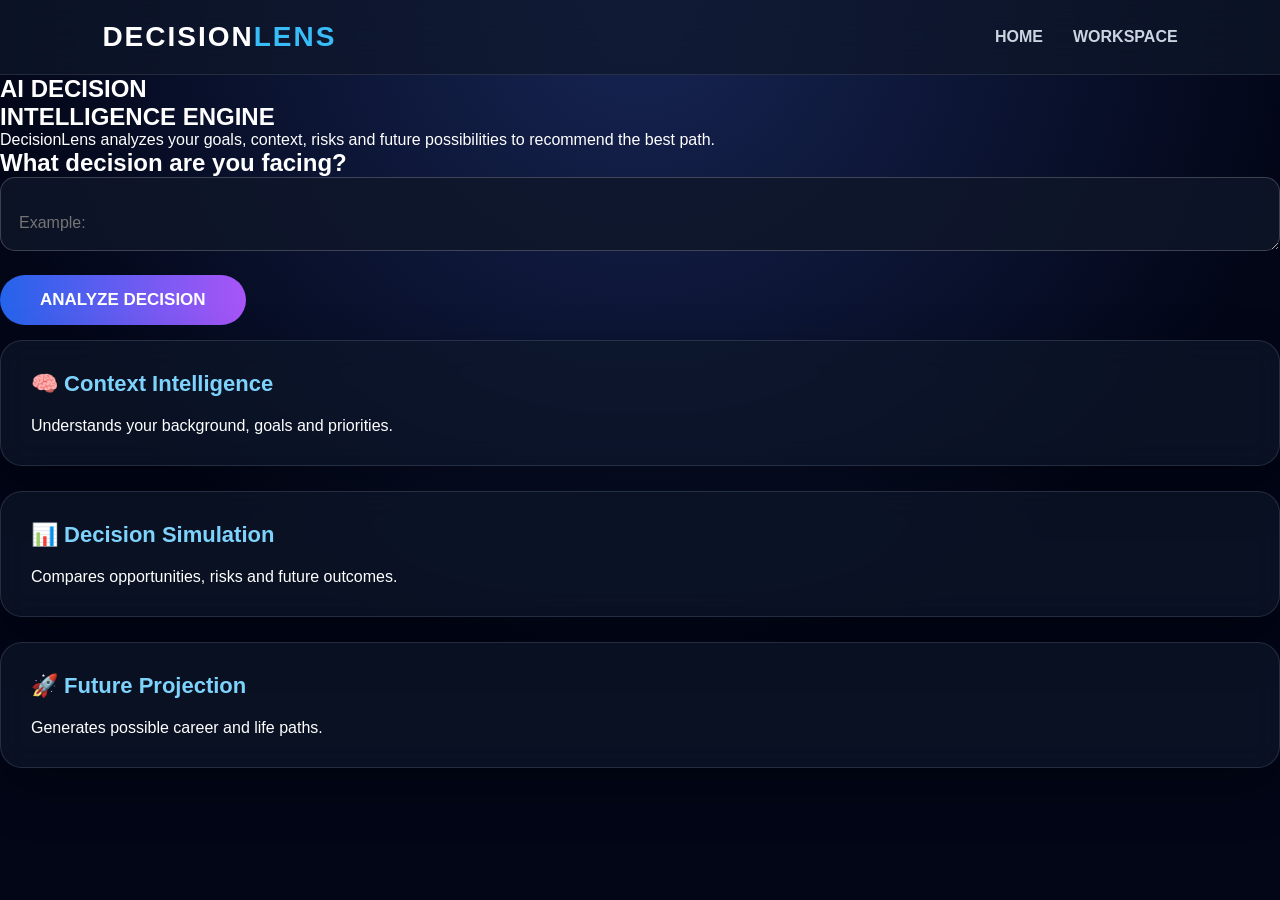
==== commit 77addf05: "Update index.html" ====
--- a/frontend/index.html
+++ b/frontend/index.html
@@ -1,92 +1,206 @@
 <!DOCTYPE html>
+
 <html lang="en">
+
 <head>
-    <meta charset="UTF-8">
-    <meta name="viewport" content="width=device-width, initial-scale=1.0">
-    <title>DecisionLens AI</title>
-    <link rel="stylesheet" href="style.css">
+
+<meta charset="UTF-8">
+
+<meta name="viewport" content="width=device-width,initial-scale=1.0">
+
+<title>
+DecisionLens AI
+</title>
+
+
+<link rel="stylesheet" href="style.css">
+
+
 </head>
 
+
 <body>
 
-<nav class="navbar">
-    <div class="brand">
-        DECISION<span>LENS</span>
-    </div>
-
-    <div class="navlinks">
-        <a href="/">Home</a>
-        <a href="dashboard.html">Workspace</a>
-        <a href="result.html">Results</a>
-    </div>
+
+
+<nav>
+
+
+<div class="logo">
+DECISION<span>LENS</span>
+</div>
+
+
+<div class="nav-links">
+
+<a href="/">
+HOME
+</a>
+
+
+<a href="/dashboard.html">
+WORKSPACE
+</a>
+
+</div>
+
+
 </nav>
 
 
+
+
+
 <section class="hero">
 
-    <div class="hero-badge">
-        RAG + AI DECISION INTELLIGENCE
-    </div>
-
-    <h1>
-        Make better<br>
-        <span>decisions.</span>
-    </h1>
-
-    <p>
-        DecisionLens combines retrieval-augmented generation,
-        structured reasoning and AI analysis to help you evaluate
-        complex choices with greater clarity.
-    </p>
-
-    <div class="hero-buttons">
-        <a href="dashboard.html" class="primary-btn">
-            START ANALYSIS →
-        </a>
-
-        <a href="#how" class="secondary-btn">
-            HOW IT WORKS
-        </a>
-    </div>
+
+
+<h1>
+AI DECISION
+<br>
+INTELLIGENCE ENGINE
+</h1>
+
+
+
+<p>
+
+DecisionLens analyzes your goals, context,
+risks and future possibilities to recommend
+the best path.
+
+</p>
+
+
+
+
+
+<div class="input-card">
+
+
+<h2>
+What decision are you facing?
+</h2>
+
+
+
+<textarea
+
+id="decisionInput"
+
+placeholder="
+Example:
+
+I am a physics student.
+Should I choose Machine Learning
+or Data Science for my career?
+
+"
+
+></textarea>
+
+
+
+
+<button id="analyzeBtn">
+
+<span id="btnText">
+ANALYZE DECISION
+</span>
+
+</button>
+
+
+
+
+<div id="errorBox"></div>
+
+
+
+</div>
+
+
 
 </section>
 
 
-<section class="features" id="how">
-
-    <div class="feature-card">
-        <div class="number">01</div>
-        <h3>Describe</h3>
-        <p>
-            Tell DecisionLens what you are deciding and provide
-            the options, goals or constraints.
-        </p>
-    </div>
-
-    <div class="feature-card">
-        <div class="number red">02</div>
-        <h3>Retrieve</h3>
-        <p>
-            Relevant knowledge is retrieved from the decision
-            intelligence knowledge base.
-        </p>
-    </div>
-
-    <div class="feature-card">
-        <div class="number">03</div>
-        <h3>Reason</h3>
-        <p>
-            AI evaluates trade-offs, risks, opportunities and
-            provides a structured recommendation.
-        </p>
-    </div>
+
+
+
+
+
+
+<section class="features">
+
+
+
+<div class="card">
+
+<h2>
+🧠 Context Intelligence
+</h2>
+
+<p>
+
+Understands your background,
+goals and priorities.
+
+</p>
+
+</div>
+
+
+
+
+
+<div class="card">
+
+<h2>
+📊 Decision Simulation
+</h2>
+
+<p>
+
+Compares opportunities,
+risks and future outcomes.
+
+</p>
+
+</div>
+
+
+
+
+
+
+<div class="card">
+
+<h2>
+🚀 Future Projection
+</h2>
+
+<p>
+
+Generates possible career
+and life paths.
+
+</p>
+
+</div>
+
+
 
 </section>
 
 
-<footer>
-    DECISIONLENS AI <span>•</span> INTELLIGENT DECISION SUPPORT
-</footer>
+
+
+
+
+<script src="script.js"></script>
+
 
 </body>
+
+
 </html>
--- a/frontend/style.css
+++ b/frontend/style.css
@@ -1,854 +1,712 @@
-/* =========================================================
-   DECISIONLENS AI
-   DECISION INTELLIGENCE INTERFACE
-========================================================= */
-
-* {
-    margin: 0;
-    padding: 0;
-    box-sizing: border-box;
-}
-
-:root {
-
-    --ink: #141a2e;
-    --ink-soft: #30384f;
-
-    --purple: #6946d9;
-    --purple-dark: #5130bd;
-
-    --blue: #3478e5;
-    --blue-light: #5d91ec;
-
-    --red: #d84a62;
-
-    --white: #ffffff;
-
-    --bg: #f1f2f6;
-    --bg-soft: #f7f7fa;
-
-    --border: #dfe1e8;
-    --muted: #7c8499;
-
-}
-
-
-/* =========================================================
-   BODY
-========================================================= */
-
-body {
-
-    min-height: 100vh;
-
-    background:
-        radial-gradient(
-            circle at 15% 15%,
-            rgba(105, 70, 217, 0.08),
-            transparent 30%
-        ),
-        radial-gradient(
-            circle at 85% 70%,
-            rgba(52, 120, 229, 0.07),
-            transparent 30%
-        ),
-        var(--bg);
-
-    color: var(--ink);
-
-    font-family:
-        Inter,
-        -apple-system,
-        BlinkMacSystemFont,
-        "Segoe UI",
-        Arial,
-        sans-serif;
-
-}
-
-
-/* =========================================================
-   NAVBAR
-========================================================= */
-
-.navbar {
-
-    height: 78px;
-
-    display: flex;
-
-    align-items: center;
-
-    justify-content: space-between;
-
-    padding: 0 7%;
-
-    background: rgba(255,255,255,0.96);
-
-    border-bottom: 1px solid var(--border);
-
-}
-
-
-.brand {
-
-    font-size: 26px;
-
-    font-weight: 900;
-
-    letter-spacing: -1.5px;
-
-}
-
-
-.brand-dark {
-    color: var(--ink);
-}
-
-.brand-purple {
-    color: var(--purple);
-}
-
-
-.nav-status {
-
-    display: flex;
-
-    align-items: center;
-
-    gap: 9px;
-
-    font-size: 11px;
-
-    font-weight: 700;
-
-    letter-spacing: 1.5px;
-
-    color: var(--muted);
-
-}
-
-
-.status-dot {
-
-    width: 8px;
-    height: 8px;
-
-    border-radius: 50%;
-
-    background: #4db87a;
-
-    box-shadow:
-        0 0 0 4px rgba(77,184,122,0.12);
-
-}
-
-
-/* =========================================================
-   HERO
-========================================================= */
-
-.hero {
-
-    min-height: calc(100vh - 140px);
-
-    padding: 72px 7% 80px;
-
-}
-
-
-.hero-content {
-
-    max-width: 1120px;
-
-    margin: auto;
-
-}
-
-
-/* =========================================================
-   EYEBROW
-========================================================= */
-
-.eyebrow {
-
-    display: flex;
-
-    align-items: center;
-
-    gap: 12px;
-
-    color: var(--purple);
-
-    font-size: 12px;
-
-    font-weight: 800;
-
-    letter-spacing: 2px;
-
-    margin-bottom: 26px;
-
-}
-
-
-.eyebrow-line {
-
-    width: 24px;
-    height: 2px;
-
-    background: linear-gradient(
-        90deg,
-        var(--blue),
-        var(--purple)
-    );
-
-}
-
-
-/* =========================================================
-   HERO TITLE
-========================================================= */
-
-h1 {
-
-    font-size: clamp(58px, 7vw, 92px);
-
-    line-height: 0.94;
-
-    letter-spacing: -5px;
-
-    font-weight: 900;
-
-    max-width: 800px;
-
-    margin-bottom: 28px;
-
-}
-
-
-h1 span {
-
-    display: block;
-
-    background:
-        linear-gradient(
-            100deg,
-            var(--purple),
-            var(--blue)
-        );
-
-    -webkit-background-clip: text;
-    background-clip: text;
-
-    color: transparent;
-
-}
-
-
-/* =========================================================
-   DESCRIPTION
-========================================================= */
-
-.hero-description {
-
-    max-width: 720px;
-
-    font-size: 17px;
-
-    line-height: 1.7;
-
-    color: #697289;
-
-    margin-bottom: 42px;
-
-}
-
-
-/* =========================================================
-   DECISION CARD
-========================================================= */
-
-.decision-card {
-
-    background: rgba(255,255,255,0.96);
-
-    border: 1px solid var(--border);
-
-    border-radius: 18px;
-
-    padding: 30px;
-
-    box-shadow:
-        0 20px 55px rgba(24, 29, 48, 0.08);
-
-    position: relative;
-
-    overflow: hidden;
-
-}
-
-
-.decision-card::before {
-
-    content: "";
-
-    position: absolute;
-
-    left: 0;
-    top: 0;
-
-    width: 100%;
-    height: 3px;
-
-    background:
-        linear-gradient(
-            90deg,
-            var(--purple),
-            var(--blue),
-            var(--red)
-        );
-
-}
-
-
-/* =========================================================
-   CARD TOP
-========================================================= */
-
-.card-top {
-
-    display: flex;
-
-    justify-content: space-between;
-
-    align-items: flex-start;
-
-    margin-bottom: 24px;
-
-}
-
-
-.card-label {
-
-    color: var(--purple);
-
-    font-size: 10px;
-
-    font-weight: 800;
-
-    letter-spacing: 1.8px;
-
-    margin-bottom: 7px;
-
-}
-
-
-.card-top h2 {
-
-    font-size: 24px;
-
-    letter-spacing: -0.6px;
-
-}
-
-
-.card-index {
-
-    font-family: monospace;
-
-    font-size: 13px;
-
-    font-weight: 700;
-
-    color: var(--blue);
-
-    background: #eef3ff;
-
-    padding: 8px 11px;
-
-    border-radius: 7px;
-
-}
-
-
-/* =========================================================
-   INPUT
-========================================================= */
-
-.input-wrapper {
-
-    border: 1px solid #d8dbe5;
-
-    border-radius: 12px;
-
-    background: #fafafd;
-
-    transition: 0.25s ease;
-
-}
-
-
-.input-wrapper:focus-within {
-
-    border-color: var(--purple);
-
-    box-shadow:
-        0 0 0 4px rgba(105,70,217,0.09);
-
-}
-
-
-textarea {
-
-    display: block;
-
-    width: 100%;
-
-    min-height: 145px;
-
-    resize: vertical;
-
-    border: none;
-
-    outline: none;
-
-    background: transparent;
-
-    padding: 19px;
-
-    color: var(--ink);
-
-    font-family: inherit;
-
-    font-size: 16px;
-
-    line-height: 1.6;
-
-}
-
-
-textarea::placeholder {
-
-    color: #9aa1b3;
-
-}
-
-
-.input-footer {
-
-    display: flex;
-
-    justify-content: space-between;
-
-    align-items: center;
-
-    padding: 11px 15px;
-
-    border-top: 1px solid #e5e6ec;
-
-    color: #9198aa;
-
-    font-size: 11px;
-
-}
-
-
-.char-count {
-
-    color: var(--purple);
-
-    font-weight: 800;
-
-    letter-spacing: 1px;
-
-}
-
-
-/* =========================================================
-   ANALYZE BUTTON
-========================================================= */
-
-.analyze-btn {
-
-    margin-top: 18px;
-
-    border: none;
-
-    border-radius: 9px;
-
-    padding: 15px 22px;
-
-    min-width: 190px;
-
-    display: inline-flex;
-
-    align-items: center;
-
-    justify-content: space-between;
-
-    gap: 25px;
-
-    cursor: pointer;
-
-    color: white;
-
-    background:
-        linear-gradient(
-            100deg,
-            var(--purple-dark),
-            var(--blue)
-        );
-
-    font-size: 12px;
-
-    font-weight: 800;
-
-    letter-spacing: 1px;
-
-    box-shadow:
-        0 9px 22px rgba(81,48,189,0.22);
-
-    transition:
-        transform 0.2s ease,
-        box-shadow 0.2s ease;
-
-}
-
-
-.analyze-btn:hover {
-
-    transform: translateY(-2px);
-
-    box-shadow:
-        0 14px 30px rgba(81,48,189,0.3);
-
-}
-
-
-.analyze-btn .arrow {
-
-    font-size: 19px;
-
-    transition: transform 0.2s ease;
-
-}
-
-
-.analyze-btn:hover .arrow {
-
-    transform: translateX(4px);
-
-}
-
-
-.analyze-btn.loading {
-
-    opacity: 0.75;
-
-    pointer-events: none;
-
-}
-
-
-/* =========================================================
-   QUICK EXAMPLES
-========================================================= */
-
-.examples {
-
-    display: flex;
-
-    align-items: center;
-
-    flex-wrap: wrap;
-
-    gap: 8px;
-
-    margin-top: 21px;
-
-}
-
-
-.examples-label {
-
-    color: #8a91a2;
-
-    font-size: 10px;
-
-    font-weight: 800;
-
-    letter-spacing: 1.2px;
-
-    margin-right: 5px;
-
-}
-
-
-.examples button {
-
-    border: 1px solid #dadce5;
-
-    background: #f8f8fb;
-
-    color: #4f566b;
-
-    padding: 8px 12px;
-
-    border-radius: 7px;
-
-    cursor: pointer;
-
-    font-family: inherit;
-
-    font-size: 11px;
-
-    font-weight: 600;
-
-    transition: 0.2s ease;
-
-}
-
-
-.examples button:hover {
-
-    border-color: var(--purple);
-
-    color: var(--purple);
-
-    background: #f4f0ff;
-
-}
-
-
-/* =========================================================
-   CAPABILITIES
-========================================================= */
-
-.capabilities {
-
-    display: grid;
-
-    grid-template-columns:
-        repeat(3, 1fr);
-
-    gap: 15px;
-
-    margin-top: 18px;
-
-}
-
-
-.capability {
-
-    background: rgba(255,255,255,0.75);
-
-    border: 1px solid var(--border);
-
-    border-radius: 12px;
-
-    padding: 19px;
-
-    display: flex;
-
-    gap: 15px;
-
-    align-items: flex-start;
-
-}
-
-
-.cap-number {
-
-    min-width: 34px;
-
-    height: 34px;
-
-    display: flex;
-
-    align-items: center;
-
-    justify-content: center;
-
-    border-radius: 8px;
-
-    background: #fff0f3;
-
-    color: var(--red);
-
-    font-size: 10px;
-
-    font-weight: 800;
-
-}
-
-
-.cap-number.purple {
-
-    background: #f0ebff;
-
-    color: var(--purple);
-
-}
-
-
-.cap-number.blue {
-
-    background: #eaf1ff;
-
-    color: var(--blue);
-
-}
-
-
-.capability h3 {
-
-    font-size: 11px;
-
-    letter-spacing: 1px;
-
-    margin-bottom: 5px;
-
-}
-
-
-.capability p {
-
-    font-size: 12px;
-
-    line-height: 1.5;
-
-    color: #858c9d;
-
-}
-
-
-/* =========================================================
-   FOOTER
-========================================================= */
-
-footer {
-
-    min-height: 62px;
-
-    border-top: 1px solid var(--border);
-
-    background: #ffffff;
-
-    padding: 0 7%;
-
-    display: flex;
-
-    align-items: center;
-
-    gap: 7px;
-
-    color: #9aa0b0;
-
-    font-size: 9px;
-
-    letter-spacing: 1.2px;
-
-}
-
-
-.footer-right {
-
-    margin-left: auto;
-
-    color: var(--purple);
-
-    font-weight: 700;
-
-}
-
-
-/* =========================================================
-   RESPONSIVE
-========================================================= */
-
-@media (max-width: 800px) {
-
-    .navbar {
-
-        padding: 0 5%;
-
-    }
-
-    .nav-status {
-
-        display: none;
-
-    }
-
-    .hero {
-
-        padding: 50px 5%;
-
-    }
-
-    h1 {
-
-        font-size: 58px;
-
-        letter-spacing: -3px;
-
-    }
-
-    .decision-card {
-
-        padding: 20px;
-
-    }
-
-    .capabilities {
-
-        grid-template-columns: 1fr;
-
-    }
-
-    footer {
-
-        padding: 20px 5%;
-
-        flex-wrap: wrap;
-
-    }
-
-    .footer-right {
-
-        margin-left: 0;
-
-        width: 100%;
-
-    }
-
-}
-
-
-@media (max-width: 500px) {
-
-    h1 {
-
-        font-size: 48px;
-
-    }
-
-    .hero-description {
-
-        font-size: 15px;
-
-    }
-
-    .card-top h2 {
-
-        font-size: 20px;
-
-    }
-
-    .input-footer {
-
-        display: none;
-
-    }
-
-}
+/* ============================================================
+DECISIONLENS AI
+AI DECISION INTELLIGENCE DASHBOARD STYLE
+============================================================ */
+
+
+
+*{
+
+margin:0;
+
+padding:0;
+
+box-sizing:border-box;
+
+font-family:
+"Segoe UI",
+Arial,
+sans-serif;
+
+}
+
+
+
+
+body{
+
+
+background:
+
+radial-gradient(
+circle at top,
+#172554,
+#020617 60%
+);
+
+
+color:white;
+
+min-height:100vh;
+
+}
+
+
+
+
+
+/* =========================
+NAVBAR
+========================= */
+
+
+nav{
+
+
+height:75px;
+
+
+display:flex;
+
+
+justify-content:space-between;
+
+
+align-items:center;
+
+
+padding:0 8%;
+
+
+background:
+
+rgba(15,23,42,.7);
+
+
+backdrop-filter:
+
+blur(20px);
+
+
+border-bottom:
+
+1px solid rgba(255,255,255,.1);
+
+
+}
+
+
+
+.logo{
+
+
+font-size:28px;
+
+
+font-weight:900;
+
+
+letter-spacing:2px;
+
+
+}
+
+
+
+.logo span{
+
+
+color:#38bdf8;
+
+
+}
+
+
+
+.nav-links{
+
+
+display:flex;
+
+
+gap:30px;
+
+
+}
+
+
+
+.nav-links a{
+
+
+text-decoration:none;
+
+
+color:#cbd5e1;
+
+
+font-weight:600;
+
+
+transition:.3s;
+
+
+}
+
+
+
+.nav-links a:hover{
+
+
+color:#38bdf8;
+
+
+}
+
+
+
+
+
+/* =========================
+MAIN DASHBOARD
+========================= */
+
+
+
+.dashboard{
+
+
+width:90%;
+
+
+max-width:1200px;
+
+
+margin:40px auto;
+
+
+}
+
+
+
+.dashboard h1{
+
+
+font-size:38px;
+
+
+margin-bottom:30px;
+
+
+background:
+
+linear-gradient(
+90deg,
+#38bdf8,
+#a855f7
+);
+
+
+-webkit-background-clip:text;
+
+
+color:transparent;
+
+
+}
+
+
+
+
+
+
+/* =========================
+CARDS
+========================= */
+
+
+.card{
+
+
+background:
+
+rgba(15,23,42,.65);
+
+
+border:
+
+1px solid rgba(148,163,184,.2);
+
+
+border-radius:22px;
+
+
+padding:30px;
+
+
+margin-bottom:25px;
+
+
+box-shadow:
+
+0 20px 50px rgba(0,0,0,.35);
+
+
+backdrop-filter:
+
+blur(15px);
+
+
+animation:
+
+fade .5s ease;
+
+
+}
+
+
+
+@keyframes fade{
+
+
+from{
+
+opacity:0;
+
+transform:translateY(20px);
+
+}
+
+
+to{
+
+opacity:1;
+
+transform:none;
+
+}
+
+
+}
+
+
+
+.card h2{
+
+
+font-size:22px;
+
+
+margin-bottom:20px;
+
+
+color:#7dd3fc;
+
+
+}
+
+
+
+
+
+
+/* =========================
+RECOMMENDATION
+========================= */
+
+
+
+.recommendation{
+
+
+border:
+
+2px solid #38bdf8;
+
+
+background:
+
+linear-gradient(
+
+135deg,
+
+rgba(14,165,233,.2),
+
+rgba(168,85,247,.15)
+
+);
+
+
+}
+
+
+
+.recommendation h1{
+
+
+font-size:48px;
+
+
+color:#ffffff;
+
+
+text-shadow:
+
+0 0 25px #38bdf8;
+
+
+}
+
+
+
+
+
+.confidence{
+
+
+margin-top:20px;
+
+
+font-size:18px;
+
+
+}
+
+
+
+.confidence span{
+
+
+display:inline-block;
+
+
+margin-left:15px;
+
+
+padding:10px 25px;
+
+
+border-radius:50px;
+
+
+background:
+
+linear-gradient(
+90deg,
+#22c55e,
+#38bdf8
+);
+
+
+font-weight:900;
+
+
+}
+
+
+
+
+
+/* =========================
+CHARTS
+========================= */
+
+
+canvas{
+
+
+max-height:400px;
+
+
+margin-top:20px;
+
+
+}
+
+
+
+
+
+
+/* =========================
+TIMELINE
+========================= */
+
+
+.timeline-item{
+
+
+padding:20px;
+
+
+margin:15px 0;
+
+
+border-left:
+
+4px solid #38bdf8;
+
+
+background:
+
+rgba(30,41,59,.8);
+
+
+border-radius:12px;
+
+
+font-size:17px;
+
+
+}
+
+
+
+
+
+/* =========================
+FUTURE CARDS
+========================= */
+
+
+.future-card{
+
+
+background:
+
+rgba(30,41,59,.8);
+
+
+padding:25px;
+
+
+border-radius:18px;
+
+
+margin:15px 0;
+
+
+border:
+
+1px solid rgba(56,189,248,.3);
+
+
+}
+
+
+
+.future-card h3{
+
+
+color:#a78bfa;
+
+
+font-size:22px;
+
+
+margin-bottom:10px;
+
+
+}
+
+
+
+
+
+
+
+/* =========================
+LISTS
+========================= */
+
+
+ul{
+
+
+padding-left:25px;
+
+
+}
+
+
+
+li{
+
+
+margin:12px 0;
+
+
+font-size:16px;
+
+
+color:#e2e8f0;
+
+
+}
+
+
+
+
+
+
+/* =========================
+HOME INPUT
+========================= */
+
+
+textarea,
+input{
+
+
+width:100%;
+
+
+padding:18px;
+
+
+border-radius:15px;
+
+
+border:
+
+1px solid rgba(255,255,255,.2);
+
+
+background:
+
+rgba(15,23,42,.8);
+
+
+color:white;
+
+
+font-size:16px;
+
+
+}
+
+
+
+button{
+
+
+margin-top:20px;
+
+
+padding:15px 40px;
+
+
+border:none;
+
+
+border-radius:50px;
+
+
+background:
+
+linear-gradient(
+
+90deg,
+
+#2563eb,
+
+#a855f7
+
+);
+
+
+color:white;
+
+
+font-size:17px;
+
+
+font-weight:bold;
+
+
+cursor:pointer;
+
+
+transition:.3s;
+
+
+}
+
+
+
+button:hover{
+
+
+transform:translateY(-3px);
+
+
+box-shadow:
+
+0 0 30px #38bdf8;
+
+
+}
+
+
+
+
+
+/* =========================
+ERROR
+========================= */
+
+
+#errorBox{
+
+
+margin-top:15px;
+
+
+color:#f87171;
+
+
+font-weight:bold;
+
+
+}
+
+
+
+
+
+
+/* =========================
+MOBILE
+========================= */
+
+
+@media(max-width:700px){
+
+
+nav{
+
+
+padding:0 20px;
+
+
+}
+
+
+.dashboard{
+
+
+width:95%;
+
+
+}
+
+
+.dashboard h1{
+
+
+font-size:28px;
+
+
+}
+
+
+.recommendation h1{
+
+
+font-size:32px;
+
+
+}
+
+
+}
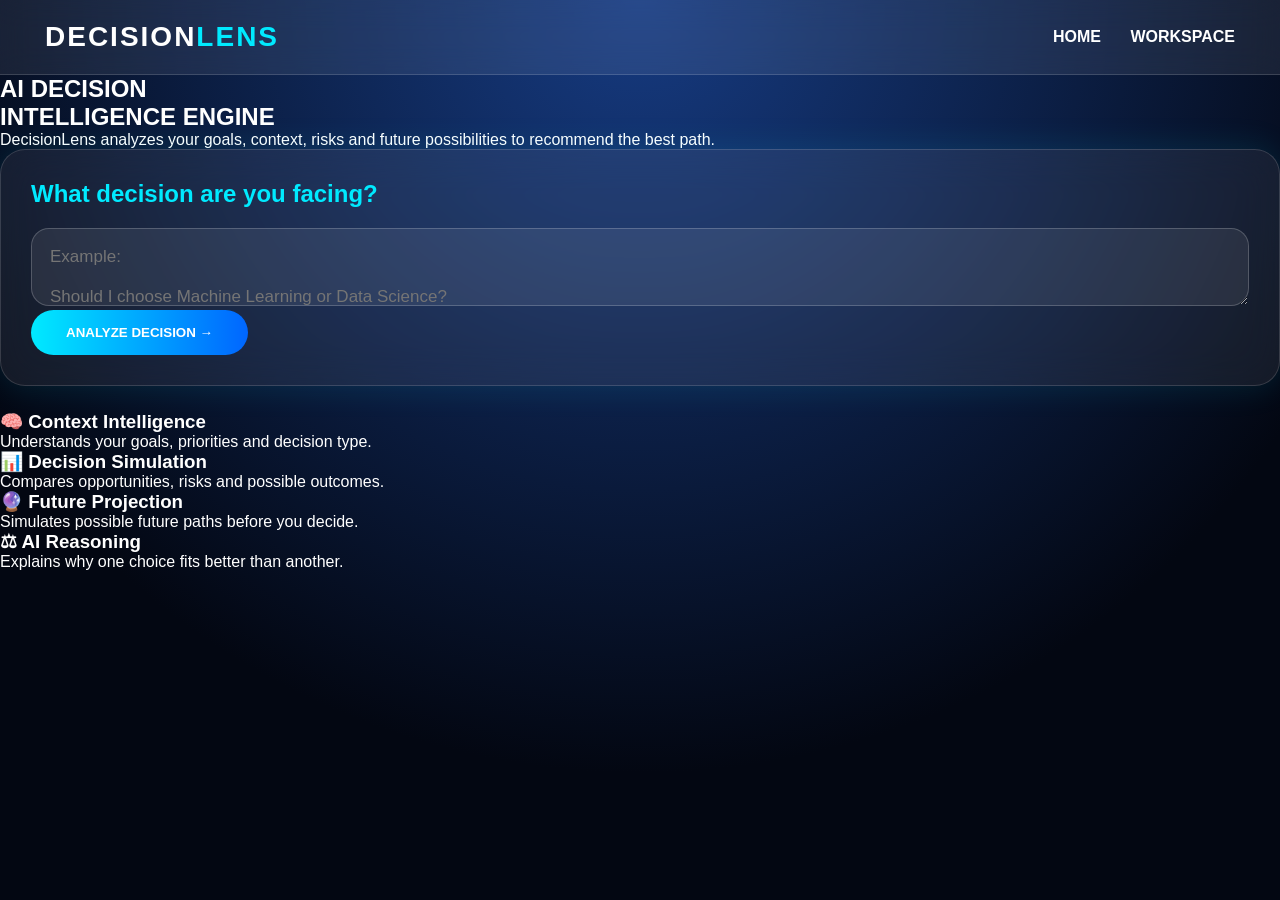
==== commit b203f168: "Update index.html" ====
--- a/frontend/index.html
+++ b/frontend/index.html
@@ -6,29 +6,35 @@
 
 <meta charset="UTF-8">
 
-<meta name="viewport" content="width=device-width,initial-scale=1.0">
+<meta name="viewport"
+content="width=device-width,initial-scale=1.0">
+
 
 <title>
 DecisionLens AI
 </title>
 
 
-<link rel="stylesheet" href="style.css">
+<link rel="stylesheet"
+href="style.css">
 
 
 </head>
 
 
+
 <body>
 
 
-
 <nav>
 
 
 <div class="logo">
+
 DECISION<span>LENS</span>
-</div>
+
+</div>
+
 
 
 <div class="nav-links">
@@ -42,6 +48,7 @@
 WORKSPACE
 </a>
 
+
 </div>
 
 
@@ -51,76 +58,99 @@
 
 
 
-<section class="hero">
-
+
+
+<main class="hero">
+
+
+
+<section class="intro">
 
 
 <h1>
+
 AI DECISION
+
 <br>
+
 INTELLIGENCE ENGINE
+
 </h1>
 
 
 
 <p>
 
-DecisionLens analyzes your goals, context,
-risks and future possibilities to recommend
-the best path.
+DecisionLens analyzes your goals,
+context, risks and future possibilities
+to recommend the best path.
 
 </p>
 
 
 
-
-
-<div class="input-card">
+</section>
+
+
+
+
+
+
+
+<section class="card analyzer">
 
 
 <h2>
+
 What decision are you facing?
+
 </h2>
 
 
 
+
 <textarea
 
 id="decisionInput"
 
-placeholder="
-Example:
-
-I am a physics student.
-Should I choose Machine Learning
-or Data Science for my career?
-
-"
+placeholder="Example:
+
+Should I choose Machine Learning or Data Science?
+
+Should I visit Africa or Asia?
+
+Should I start a business or take a job?"
 
 ></textarea>
 
 
 
 
-<button id="analyzeBtn">
+
+<div id="errorBox"></div>
+
+
+
+
+
+<button
+
+id="analyzeBtn"
+
+>
+
 
 <span id="btnText">
-ANALYZE DECISION
+
+ANALYZE DECISION →
+
 </span>
 
+
 </button>
 
 
 
-
-<div id="errorBox"></div>
-
-
-
-</div>
-
-
-
 </section>
 
 
@@ -130,63 +160,112 @@
 
 
 
+
 <section class="features">
 
 
 
-<div class="card">
-
-<h2>
+
+
+<div class="future-card">
+
+
+<h3>
+
 🧠 Context Intelligence
-</h2>
+
+</h3>
+
 
 <p>
 
-Understands your background,
-goals and priorities.
+Understands your goals,
+priorities and decision type.
 
 </p>
 
-</div>
-
-
-
-
-
-<div class="card">
-
-<h2>
+
+</div>
+
+
+
+
+
+
+
+<div class="future-card">
+
+
+<h3>
+
 📊 Decision Simulation
-</h2>
+
+</h3>
+
 
 <p>
 
 Compares opportunities,
-risks and future outcomes.
+risks and possible outcomes.
 
 </p>
 
-</div>
-
-
-
-
-
-
-<div class="card">
-
-<h2>
-🚀 Future Projection
-</h2>
+
+</div>
+
+
+
+
+
+
+
+<div class="future-card">
+
+
+<h3>
+
+🔮 Future Projection
+
+</h3>
+
 
 <p>
 
-Generates possible career
-and life paths.
+Simulates possible future paths
+before you decide.
 
 </p>
 
-</div>
+
+</div>
+
+
+
+
+
+
+
+<div class="future-card">
+
+
+<h3>
+
+⚖ AI Reasoning
+
+</h3>
+
+
+<p>
+
+Explains why one choice
+fits better than another.
+
+</p>
+
+
+</div>
+
+
 
 
 
@@ -196,11 +275,220 @@
 
 
 
-
-<script src="script.js"></script>
+</main>
+
+
+
+
+
+
+
+
+
+<script>
+
+
+const analyzeBtn =
+document.getElementById(
+"analyzeBtn"
+);
+
+
+
+const input =
+document.getElementById(
+"decisionInput"
+);
+
+
+
+const btnText =
+document.getElementById(
+"btnText"
+);
+
+
+
+const errorBox =
+document.getElementById(
+"errorBox"
+);
+
+
+
+
+
+analyzeBtn.onclick = async function(){
+
+
+
+const decision =
+input.value.trim();
+
+
+
+
+if(!decision){
+
+
+errorBox.innerHTML =
+"Please enter your decision.";
+
+
+return;
+
+
+}
+
+
+
+
+btnText.innerHTML =
+"ANALYZING...";
+
+
+
+analyzeBtn.disabled=true;
+
+
+
+errorBox.innerHTML="";
+
+
+
+
+
+
+try{
+
+
+const response =
+await fetch(
+
+"/api/analyze",
+
+{
+
+
+method:"POST",
+
+
+headers:{
+
+
+"Content-Type":
+
+"application/json"
+
+
+},
+
+
+
+body:JSON.stringify({
+
+
+decision:decision
+
+
+})
+
+
+}
+
+
+);
+
+
+
+
+
+
+
+const data =
+await response.json();
+
+
+
+
+
+
+if(!response.ok){
+
+
+throw new Error(
+
+data.error ||
+
+"Analysis failed"
+
+);
+
+
+}
+
+
+
+
+
+
+localStorage.setItem(
+
+"decisionResult",
+
+JSON.stringify(data)
+
+);
+
+
+
+
+
+
+window.location.href =
+"/result.html";
+
+
+
+
+
+}
+
+catch(error){
+
+
+console.error(error);
+
+
+
+errorBox.innerHTML =
+error.message;
+
+
+
+btnText.innerHTML =
+"ANALYZE DECISION →";
+
+
+
+analyzeBtn.disabled=false;
+
+
+
+}
+
+
+
+};
+
+
+
+</script>
+
+
+
 
 
 </body>
 
-
 </html>
--- a/frontend/style.css
+++ b/frontend/style.css
@@ -1,8 +1,7 @@
 /* ============================================================
 DECISIONLENS AI
-AI DECISION INTELLIGENCE DASHBOARD STYLE
+NEON INTELLIGENCE REPORT UI
 ============================================================ */
-
 
 
 *{
@@ -22,32 +21,32 @@
 
 
 
-
 body{
+
+
+min-height:100vh;
 
 
 background:
 
 radial-gradient(
 circle at top,
-#172554,
-#020617 60%
+#163b82,
+#030712 70%
 );
 
 
+
 color:white;
 
-min-height:100vh;
-
-}
-
-
-
-
-
-/* =========================
+
+}
+
+
+
+/* ============================
 NAVBAR
-========================= */
+============================ */
 
 
 nav{
@@ -59,489 +58,730 @@
 display:flex;
 
 
+align-items:center;
+
+
 justify-content:space-between;
 
 
+padding:0 45px;
+
+
+
+background:
+
+rgba(255,255,255,0.08);
+
+
+
+border-bottom:
+
+1px solid rgba(255,255,255,.15);
+
+
+
+backdrop-filter:
+
+blur(15px);
+
+
+}
+
+
+
+.logo{
+
+
+font-size:28px;
+
+
+font-weight:900;
+
+
+letter-spacing:2px;
+
+
+}
+
+
+
+.logo span{
+
+
+color:#00eaff;
+
+
+}
+
+
+
+
+.nav-links a{
+
+
+color:white;
+
+
+text-decoration:none;
+
+
+margin-left:25px;
+
+
+font-weight:600;
+
+
+}
+
+
+.nav-links a:hover{
+
+
+color:#00eaff;
+
+
+}
+
+
+
+
+
+
+/* ============================
+MAIN
+============================ */
+
+
+.report{
+
+
+width:90%;
+
+
+max-width:1200px;
+
+
+margin:40px auto;
+
+
+}
+
+
+
+.report>h1{
+
+
+font-size:38px;
+
+
+margin-bottom:30px;
+
+
+color:#ffffff;
+
+
+letter-spacing:1px;
+
+
+}
+
+
+
+
+
+
+/* ============================
+CARDS
+============================ */
+
+
+.card{
+
+
+background:
+
+rgba(255,255,255,.07);
+
+
+
+border:
+
+1px solid rgba(255,255,255,.15);
+
+
+
+border-radius:25px;
+
+
+
+padding:30px;
+
+
+
+margin-bottom:25px;
+
+
+
+backdrop-filter:
+
+blur(20px);
+
+
+
+box-shadow:
+
+0 0 35px rgba(0,234,255,.12);
+
+
+
+}
+
+
+
+.card h2{
+
+
+font-size:24px;
+
+
+margin-bottom:20px;
+
+
+color:#00eaff;
+
+
+}
+
+
+
+.card p{
+
+
+font-size:18px;
+
+
+line-height:1.6;
+
+
+color:#dbeafe;
+
+
+}
+
+
+
+
+
+
+
+/* ============================
+INFO GRID
+============================ */
+
+
+.info-grid{
+
+
+display:grid;
+
+
+grid-template-columns:
+
+repeat(2,1fr);
+
+
+
+gap:20px;
+
+
+margin-top:20px;
+
+
+}
+
+
+
+.info-grid div{
+
+
+background:
+
+rgba(0,0,0,.25);
+
+
+
+padding:20px;
+
+
+border-radius:18px;
+
+
+}
+
+
+
+
+.info-grid h3{
+
+
+color:#00ff99;
+
+
+margin-bottom:10px;
+
+
+}
+
+
+
+
+
+
+
+
+/* ============================
+IMAGE SECTION
+============================ */
+
+
+.visual-card{
+
+
+display:grid;
+
+
+grid-template-columns:
+
+1fr 1fr;
+
+
+
+gap:30px;
+
+
 align-items:center;
 
 
-padding:0 8%;
+}
+
+
+
+.visual-card img{
+
+
+width:100%;
+
+
+height:300px;
+
+
+object-fit:cover;
+
+
+border-radius:25px;
+
+
+box-shadow:
+
+0 0 35px rgba(0,234,255,.3);
+
+
+}
+
+
+
+
+
+
+
+
+/* ============================
+RECOMMENDATION
+============================ */
+
+
+.recommendation{
+
+
+border:
+
+2px solid #00eaff;
+
+
+
+box-shadow:
+
+0 0 45px rgba(0,234,255,.35);
+
+
+
+}
+
+
+
+#recommendation{
+
+
+font-size:48px;
+
+
+color:#00ff99;
+
+
+margin:20px 0;
+
+
+}
+
+
+
+.confidence{
+
+
+margin-top:25px;
+
+
+font-size:22px;
+
+
+}
+
+
+
+#confidence{
+
+
+font-size:40px;
+
+
+font-weight:900;
+
+
+color:#00ff99;
+
+
+}
+
+
+
+
+
+
+
+
+
+/* ============================
+SCORES
+============================ */
+
+
+.score-grid{
+
+
+display:grid;
+
+
+grid-template-columns:
+
+repeat(
+auto-fit,
+minmax(200px,1fr)
+);
+
+
+
+gap:20px;
+
+
+}
+
+
+
+.score-card{
 
 
 background:
 
-rgba(15,23,42,.7);
-
-
-backdrop-filter:
-
-blur(20px);
-
-
-border-bottom:
-
-1px solid rgba(255,255,255,.1);
-
-
-}
-
-
-
-.logo{
-
-
-font-size:28px;
+rgba(0,234,255,.08);
+
+
+
+padding:25px;
+
+
+border-radius:20px;
+
+
+
+text-align:center;
+
+
+border:
+
+1px solid rgba(255,255,255,.15);
+
+
+}
+
+
+
+.score-card h3{
+
+
+color:#00eaff;
+
+
+font-size:18px;
+
+
+}
+
+
+
+.score-number{
+
+
+font-size:50px;
 
 
 font-weight:900;
 
 
-letter-spacing:2px;
-
-
-}
-
-
-
-.logo span{
-
-
-color:#38bdf8;
-
-
-}
-
-
-
-.nav-links{
-
-
-display:flex;
-
-
-gap:30px;
-
-
-}
-
-
-
-.nav-links a{
-
-
-text-decoration:none;
-
-
-color:#cbd5e1;
-
-
-font-weight:600;
-
-
-transition:.3s;
-
-
-}
-
-
-
-.nav-links a:hover{
-
-
-color:#38bdf8;
-
-
-}
-
-
-
-
-
-/* =========================
-MAIN DASHBOARD
-========================= */
-
-
-
-.dashboard{
-
-
-width:90%;
-
-
-max-width:1200px;
-
-
-margin:40px auto;
-
-
-}
-
-
-
-.dashboard h1{
-
-
-font-size:38px;
-
-
-margin-bottom:30px;
+color:#00ff99;
+
+
+margin:15px;
+
+
+}
+
+
+
+
+
+
+
+/* ============================
+CHARTS
+============================ */
+
+
+canvas{
+
+
+background:
+
+rgba(0,0,0,.15);
+
+
+
+border-radius:20px;
+
+
+padding:20px;
+
+
+max-height:420px;
+
+
+}
+
+
+
+
+
+
+
+
+/* ============================
+LISTS
+============================ */
+
+
+ul{
+
+
+padding-left:25px;
+
+
+}
+
+
+
+li{
+
+
+margin:12px 0;
+
+
+font-size:17px;
+
+
+color:#e0f2fe;
+
+
+line-height:1.5;
+
+
+}
+
+
+
+
+
+
+
+/* ============================
+TIMELINE
+============================ */
+
+
+.timeline-item{
+
+
+background:
+
+rgba(255,255,255,.08);
+
+
+
+padding:22px;
+
+
+border-radius:18px;
+
+
+margin-bottom:18px;
+
+
+
+border-left:
+
+4px solid #00ff99;
+
+
+
+animation:
+
+fade .5s ease;
+
+
+}
+
+
+
+.timeline-item h3{
+
+
+color:#00eaff;
+
+
+margin-bottom:12px;
+
+
+}
+
+
+
+
+
+
+@keyframes fade{
+
+
+from{
+
+
+opacity:0;
+
+
+transform:translateY(20px);
+
+
+}
+
+
+to{
+
+
+opacity:1;
+
+
+transform:translateY(0);
+
+
+}
+
+
+
+}
+
+
+
+
+
+
+
+
+
+/* ============================
+BUTTONS
+============================ */
+
+
+button{
+
+
+padding:15px 35px;
+
+
+border-radius:30px;
+
+
+border:none;
+
 
 
 background:
 
 linear-gradient(
 90deg,
-#38bdf8,
-#a855f7
+#00eaff,
+#0066ff
 );
 
 
--webkit-background-clip:text;
-
-
-color:transparent;
-
-
-}
-
-
-
-
-
-
-/* =========================
-CARDS
-========================= */
-
-
-.card{
-
-
-background:
-
-rgba(15,23,42,.65);
-
-
-border:
-
-1px solid rgba(148,163,184,.2);
-
-
-border-radius:22px;
-
-
-padding:30px;
-
-
-margin-bottom:25px;
-
-
-box-shadow:
-
-0 20px 50px rgba(0,0,0,.35);
-
-
-backdrop-filter:
-
-blur(15px);
-
-
-animation:
-
-fade .5s ease;
-
-
-}
-
-
-
-@keyframes fade{
-
-
-from{
-
-opacity:0;
-
-transform:translateY(20px);
-
-}
-
-
-to{
-
-opacity:1;
-
-transform:none;
-
-}
-
-
-}
-
-
-
-.card h2{
-
-
-font-size:22px;
-
-
-margin-bottom:20px;
-
-
-color:#7dd3fc;
-
-
-}
-
-
-
-
-
-
-/* =========================
-RECOMMENDATION
-========================= */
-
-
-
-.recommendation{
-
-
-border:
-
-2px solid #38bdf8;
-
-
-background:
-
-linear-gradient(
-
-135deg,
-
-rgba(14,165,233,.2),
-
-rgba(168,85,247,.15)
-
-);
-
-
-}
-
-
-
-.recommendation h1{
-
-
-font-size:48px;
-
-
-color:#ffffff;
-
-
-text-shadow:
-
-0 0 25px #38bdf8;
-
-
-}
-
-
-
-
-
-.confidence{
-
-
-margin-top:20px;
-
-
-font-size:18px;
-
-
-}
-
-
-
-.confidence span{
-
-
-display:inline-block;
-
-
-margin-left:15px;
-
-
-padding:10px 25px;
-
-
-border-radius:50px;
-
-
-background:
-
-linear-gradient(
-90deg,
-#22c55e,
-#38bdf8
-);
-
-
-font-weight:900;
-
-
-}
-
-
-
-
-
-/* =========================
-CHARTS
-========================= */
-
-
-canvas{
-
-
-max-height:400px;
-
-
-margin-top:20px;
-
-
-}
-
-
-
-
-
-
-/* =========================
-TIMELINE
-========================= */
-
-
-.timeline-item{
-
-
-padding:20px;
-
-
-margin:15px 0;
-
-
-border-left:
-
-4px solid #38bdf8;
-
-
-background:
-
-rgba(30,41,59,.8);
-
-
-border-radius:12px;
-
-
-font-size:17px;
-
-
-}
-
-
-
-
-
-/* =========================
-FUTURE CARDS
-========================= */
-
-
-.future-card{
-
-
-background:
-
-rgba(30,41,59,.8);
-
-
-padding:25px;
-
-
-border-radius:18px;
-
-
-margin:15px 0;
-
-
-border:
-
-1px solid rgba(56,189,248,.3);
-
-
-}
-
-
-
-.future-card h3{
-
-
-color:#a78bfa;
-
-
-font-size:22px;
-
-
-margin-bottom:10px;
-
-
-}
-
-
-
-
-
-
-
-/* =========================
-LISTS
-========================= */
-
-
-ul{
-
-
-padding-left:25px;
-
-
-}
-
-
-
-li{
-
-
-margin:12px 0;
-
-
-font-size:16px;
-
-
-color:#e2e8f0;
-
-
-}
-
-
-
-
-
-
-/* =========================
-HOME INPUT
-========================= */
+
+color:white;
+
+
+font-weight:800;
+
+
+cursor:pointer;
+
+
+}
+
+
+
+button:hover{
+
+
+transform:scale(1.05);
+
+
+}
+
+
+
+
+
+
+
+/* ============================
+INPUT
+============================ */
 
 
 textarea,
@@ -554,7 +794,13 @@
 padding:18px;
 
 
-border-radius:15px;
+border-radius:18px;
+
+
+background:
+
+rgba(255,255,255,.08);
+
 
 
 border:
@@ -562,115 +808,28 @@
 1px solid rgba(255,255,255,.2);
 
 
-background:
-
-rgba(15,23,42,.8);
-
 
 color:white;
 
 
-font-size:16px;
-
-
-}
-
-
-
-button{
-
-
-margin-top:20px;
-
-
-padding:15px 40px;
-
-
-border:none;
-
-
-border-radius:50px;
-
-
-background:
-
-linear-gradient(
-
-90deg,
-
-#2563eb,
-
-#a855f7
-
-);
-
-
-color:white;
-
-
 font-size:17px;
 
 
-font-weight:bold;
-
-
-cursor:pointer;
-
-
-transition:.3s;
-
-
-}
-
-
-
-button:hover{
-
-
-transform:translateY(-3px);
-
-
-box-shadow:
-
-0 0 30px #38bdf8;
-
-
-}
-
-
-
-
-
-/* =========================
-ERROR
-========================= */
-
-
-#errorBox{
-
-
-margin-top:15px;
-
-
-color:#f87171;
-
-
-font-weight:bold;
-
-
-}
-
-
-
-
-
-
-/* =========================
+}
+
+
+
+
+
+
+
+
+/* ============================
 MOBILE
-========================= */
-
-
-@media(max-width:700px){
+============================ */
+
+
+@media(max-width:800px){
 
 
 nav{
@@ -682,7 +841,8 @@
 }
 
 
-.dashboard{
+
+.report{
 
 
 width:95%;
@@ -691,22 +851,34 @@
 }
 
 
-.dashboard h1{
-
-
-font-size:28px;
-
-
-}
-
-
-.recommendation h1{
-
-
-font-size:32px;
-
-
-}
-
-
-}
+
+.visual-card{
+
+
+grid-template-columns:1fr;
+
+
+}
+
+
+
+.info-grid{
+
+
+grid-template-columns:1fr;
+
+
+}
+
+
+
+#recommendation{
+
+
+font-size:34px;
+
+
+}
+
+
+}
